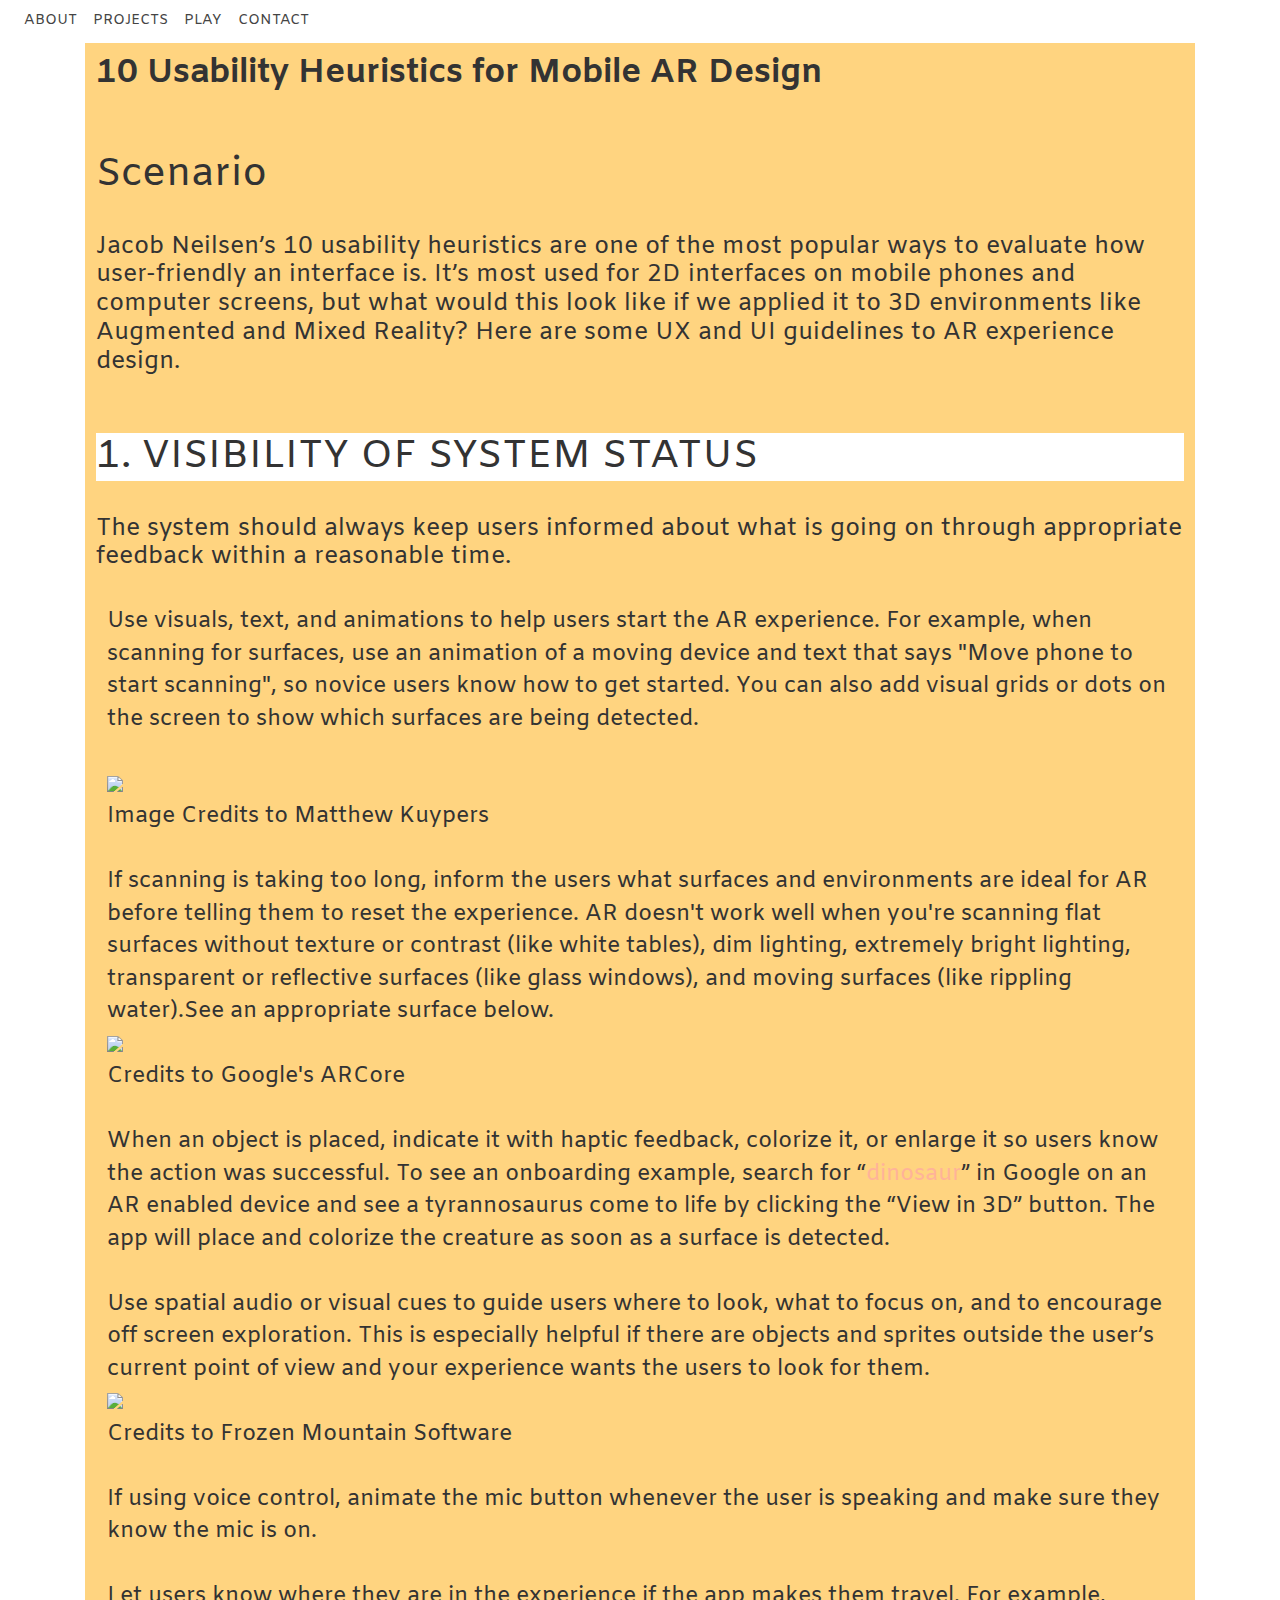
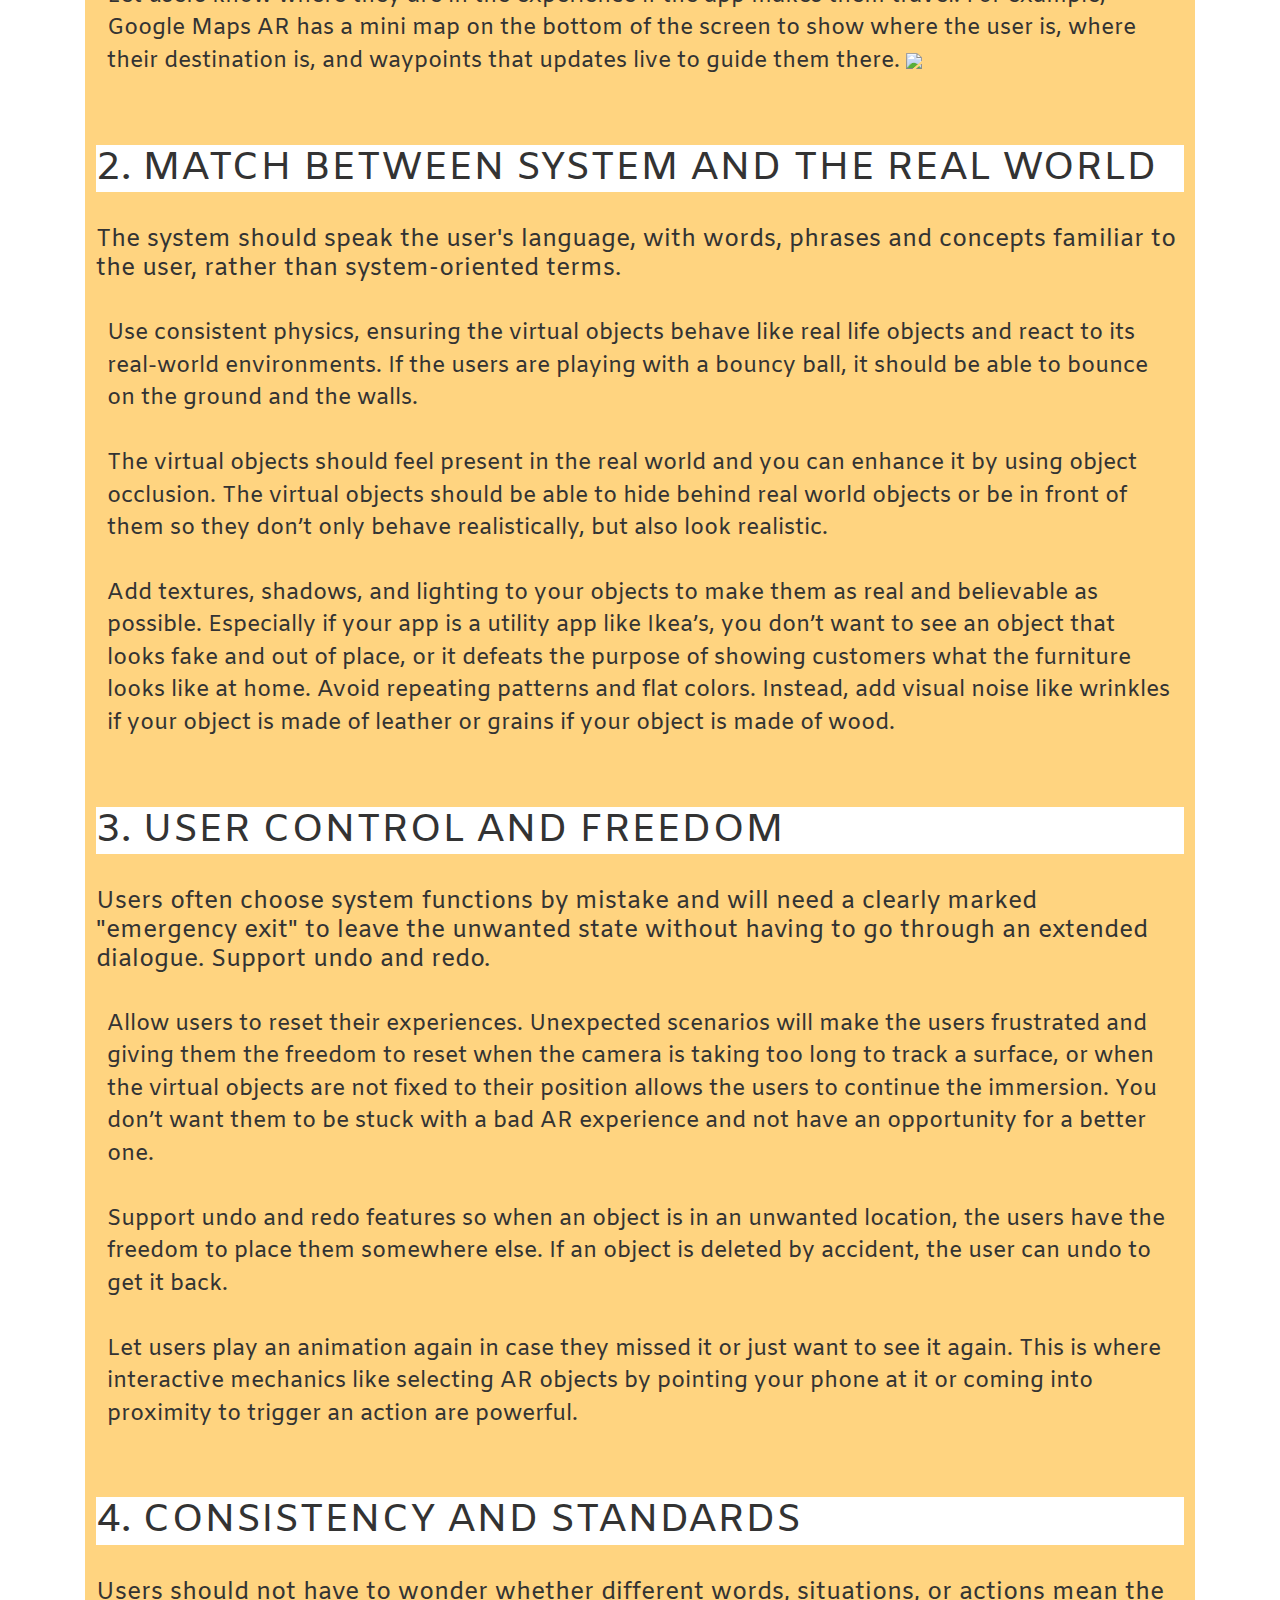
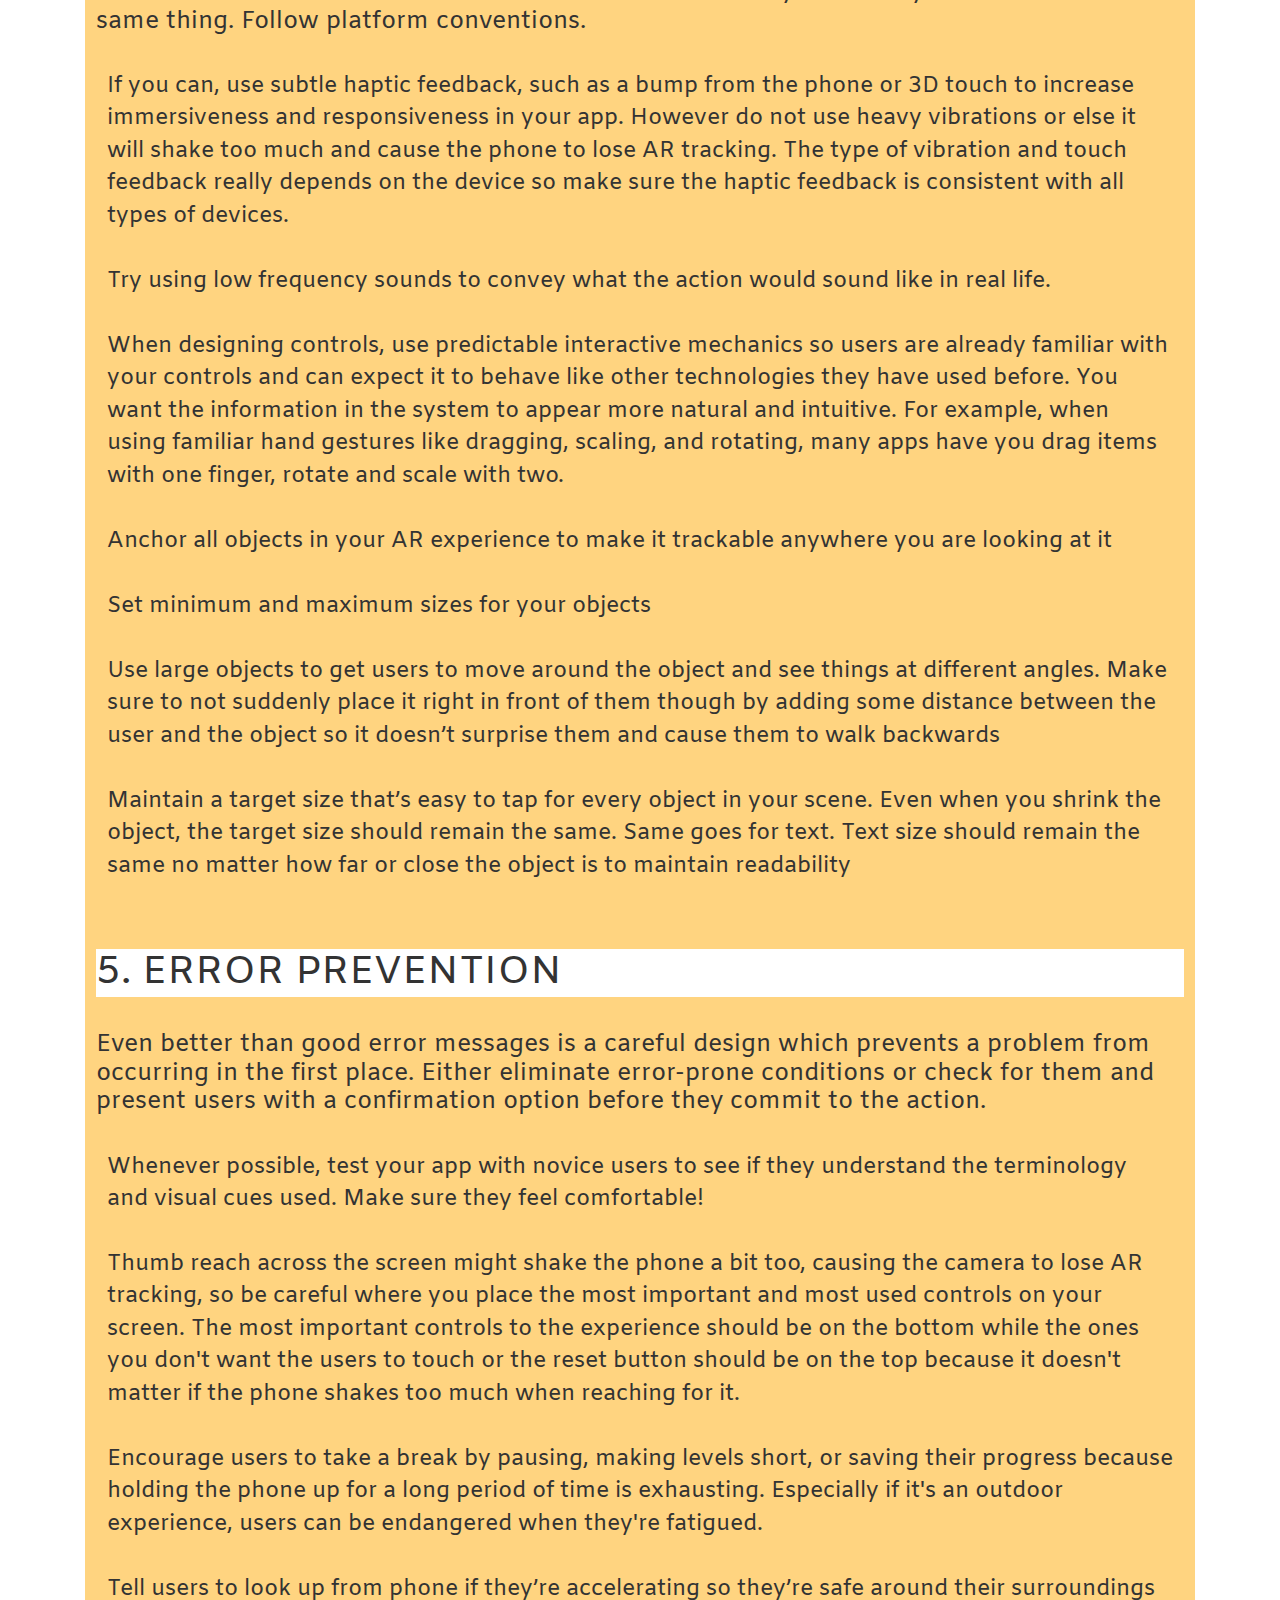
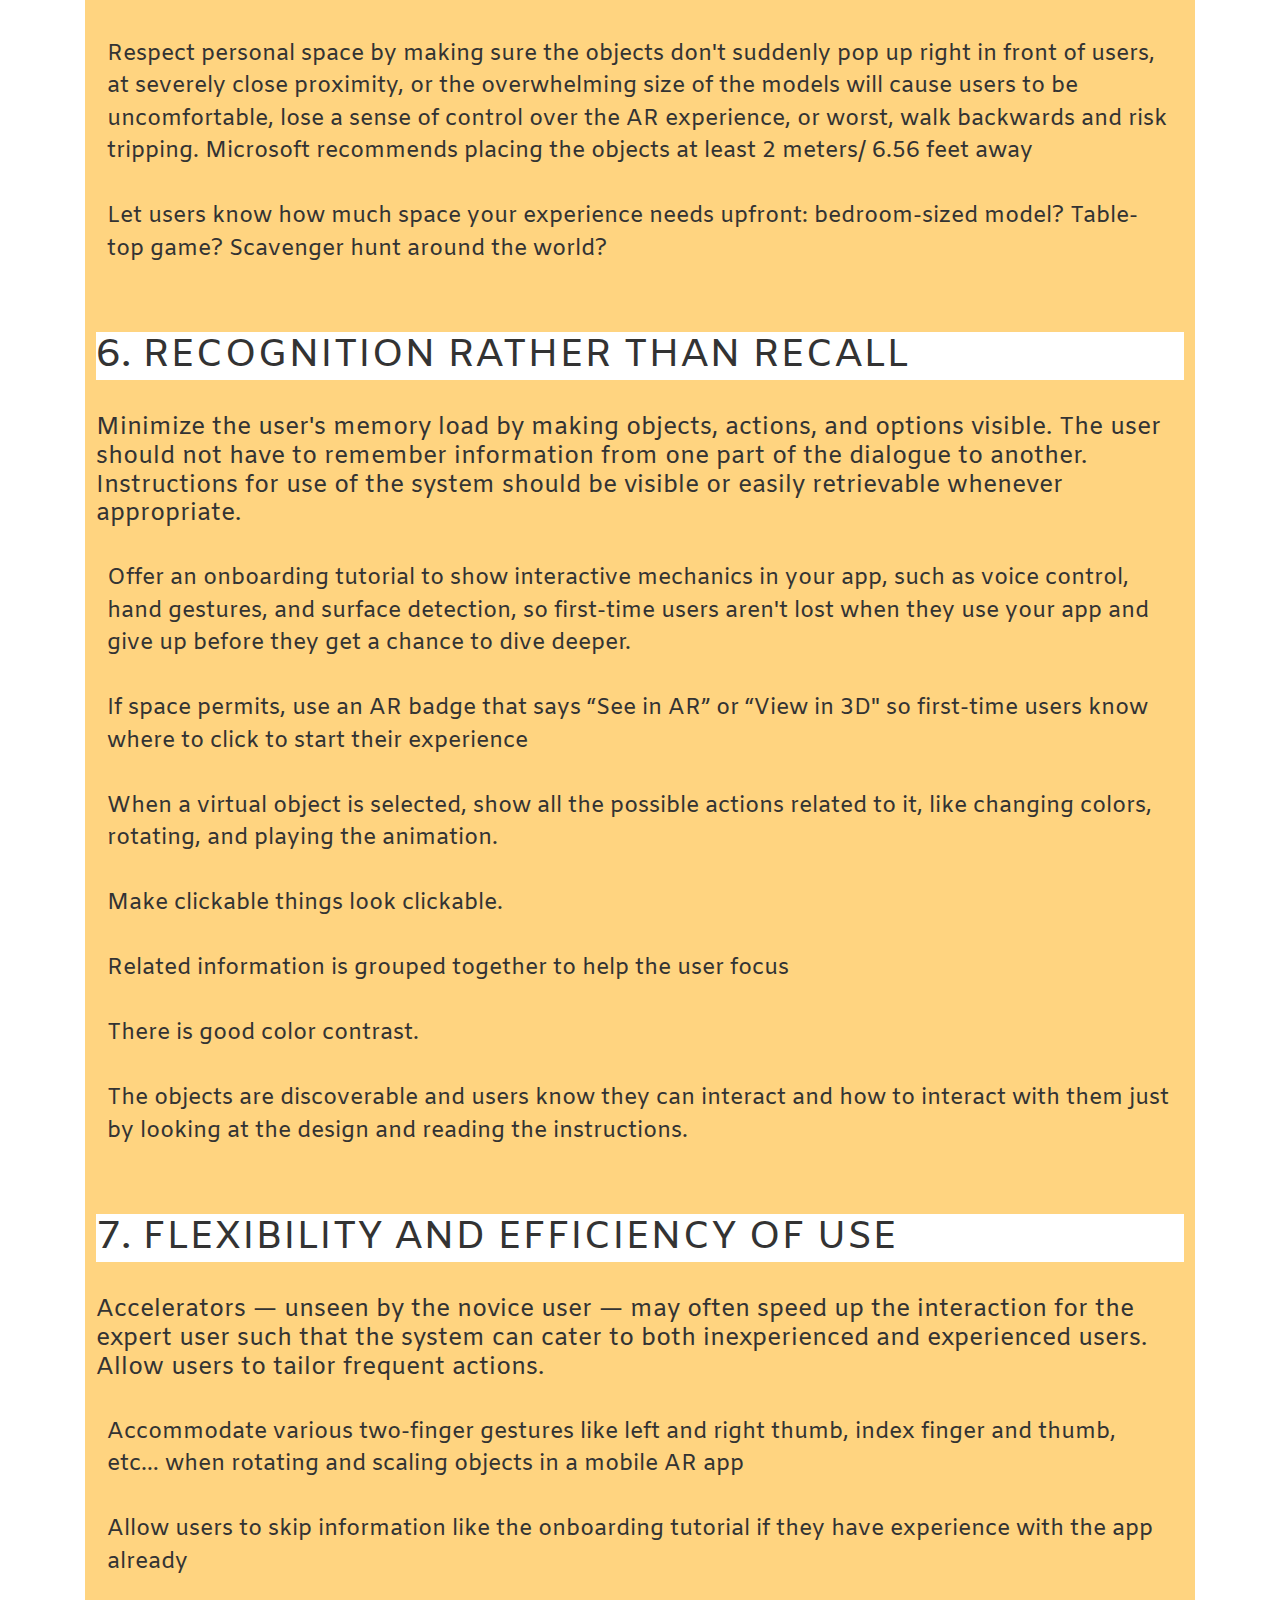
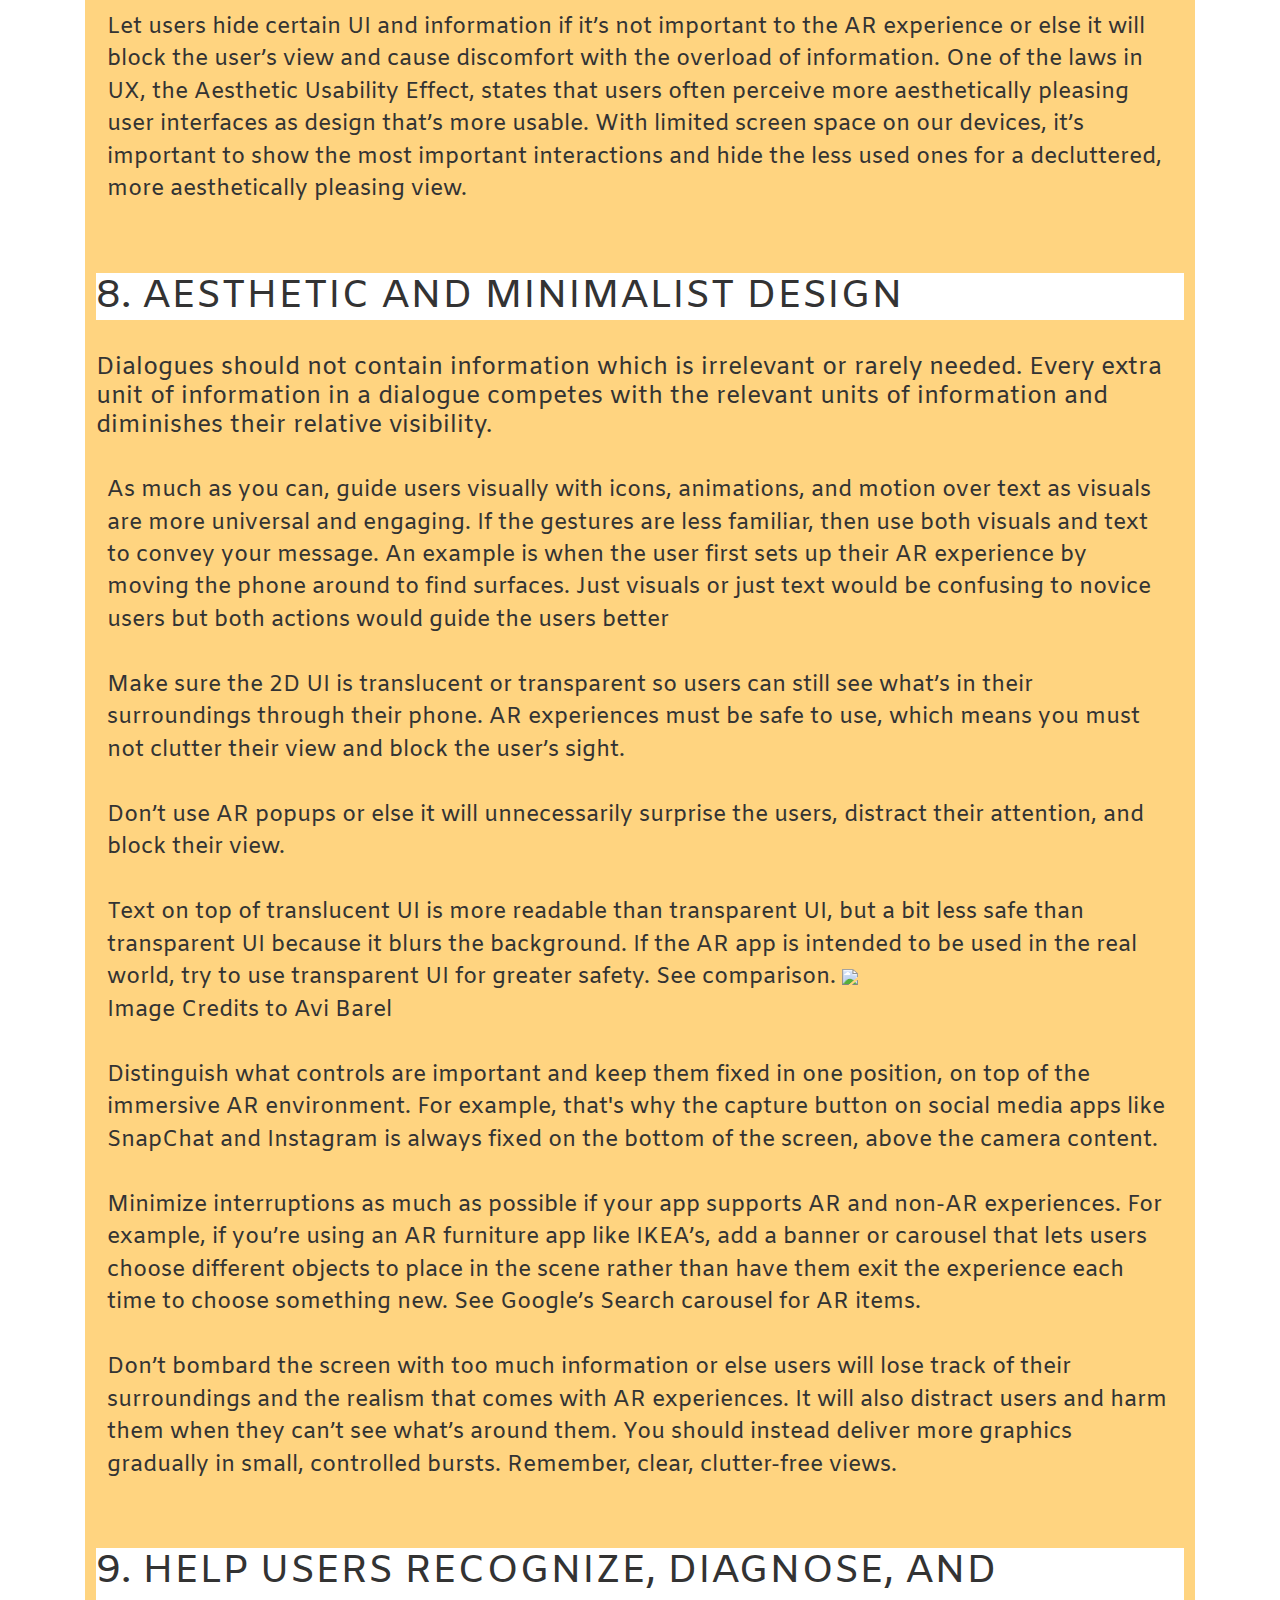
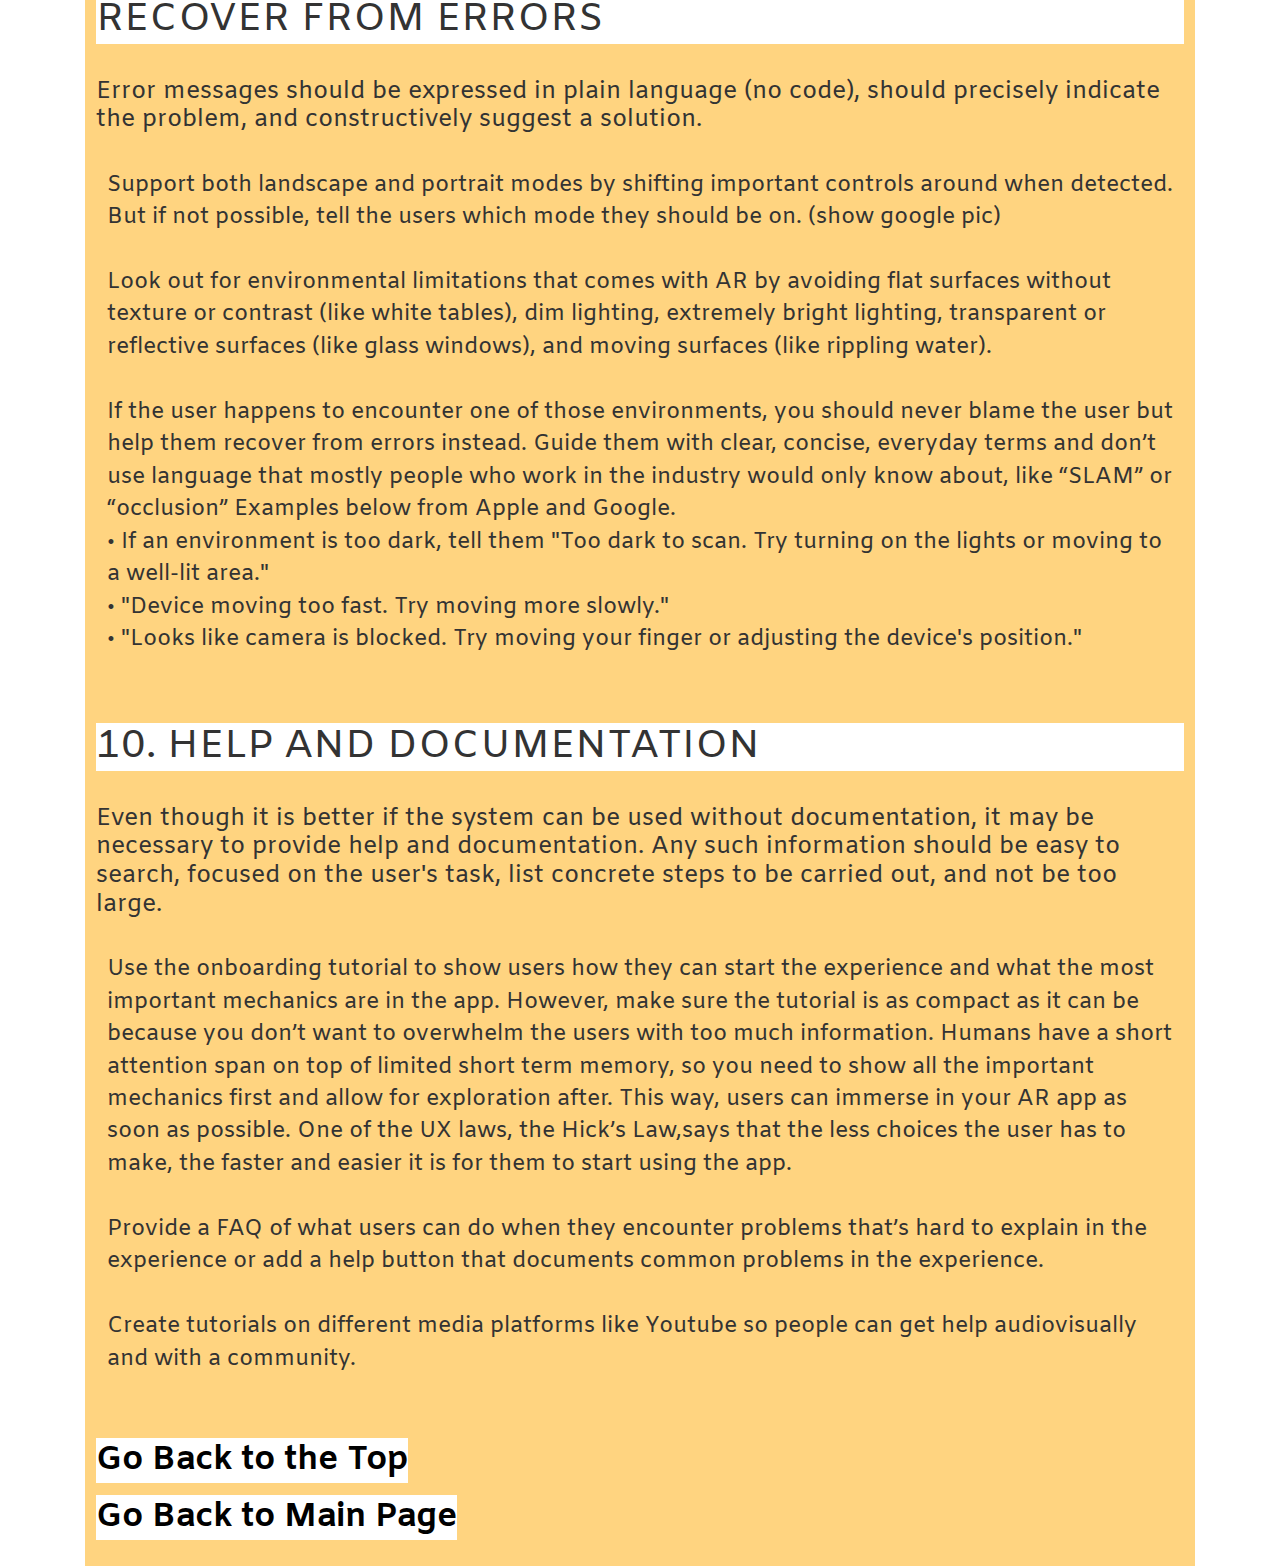
==== arDesignProject.html @ c29e5518 "📮📮 Updated with Glitch" ====
<!DOCTYPE html>
<html lang="en">
  <head>
    <meta http-equiv="content-type" content="text/html" />
    <meta charset="utf-8" />
    <meta http-equiv="X-UA-Compatible" content="IE=edge" />
    <meta
      name="viewport"
      content="width=device-width, initial-scale=1, shrink-to-fit=no"
    />
    <meta name="author" content="Yuki Fang" />
    <title>Yuki Fang</title>

    <link href="bootstrap.css" rel="stylesheet" />
    <link href="portfolio.css" rel="stylesheet" />
    <link
      rel="stylesheet"
      href="https://use.fontawesome.com/releases/v5.3.1/css/all.css"
      integrity="sha384-mzrmE5qonljUremFsqc01SB46JvROS7bZs3IO2EmfFsd15uHvIt+Y8vEf7N7fWAU"
      crossorigin="anonymous"
    />
    <link
      href="https://fonts.googleapis.com/css?family=Amiko|Coming+Soon"
      rel="stylesheet"
    />
    <link rel="icon" type="image/x-icon" href="img/favicon.ico" />
  </head>

  <body class="full" data-spy="scroll" data-target=".navbar" data-offset="100">
    <nav class="navbar navbar-expand-md navbar-light navbackground" id="navbar">
      <button
        class="navbar-toggler"
        type="button"
        data-toggle="collapse"
        data-target="#navbarSupportedContent"
        aria-controls="navbarSupportedContent"
        aria-expanded="false"
        aria-label="Toggle navigation"
      >
        <span class="navbar-toggler-icon"></span>
      </button>

      <div
        class="collapse navbar-collapse justify-content-between"
        id="navbarSupportedContent"
      >
        <ul class="navbar-nav">
          <li class="nav-item">
            <a class="nav-link page-scroll" href="index.html">ABOUT</a>
          </li>

          <li class="nav-item">
            <a class="nav-link page-scroll" href="index.html#projects">PROJECTS</a>
          </li>

          <li lass="nav-item">
            <a class="nav-link page-scroll" href="index.html#play">PLAY</a>
          </li>

          <li class="nav-item">
            <a class="nav-link page-scroll" href="index.html#contact">CONTACT</a>
          </li>
        </ul>
      </div>
    </nav>

    <div class="container">
      <div class="enveloperight">
        <h2>10 Usability Heuristics for Mobile AR Design</h2>
        <h3>
          Scenario
        </h3>
        <h4>
          Jacob Neilsen’s 10 usability heuristics are one of the most popular
          ways to evaluate how user-friendly an interface is. It’s most used for
          2D interfaces on mobile phones and computer screens, but what would
          this look like if we applied it to 3D environments like Augmented and
          Mixed Reality? Here are some UX and UI guidelines to AR experience
          design.
        </h4>

        <h3 class="highlightMe">1. VISIBILITY OF SYSTEM STATUS</h3>
        <h4>
          The system should always keep users informed about what is going on
          through appropriate feedback within a reasonable time.
        </h4>
        <p>
          <i class="fas fa-asterisk"></i>
          Use visuals, text, and animations to help users start the AR
          experience. For example, when scanning for surfaces, use an animation
          of a moving device and text that says "Move phone to start scanning",
          so novice users know how to get started. You can also add visual grids
          or dots on the screen to show which surfaces are being detected.<br />
          <br />

          <img
            class="img-fluid"
            src="https://cdn.glitch.com/ee9306d7-4d27-4c53-830a-b3ab57b2fa13%2Far_onboarding_1x.gif?v=1600216193828"
          />
          <br />
          Image Credits to Matthew Kuypers

          <br />
          <br />
          <i class="fas fa-asterisk"></i>
          If scanning is taking too long, inform the users what surfaces and
          environments are ideal for AR before telling them to reset the
          experience. AR doesn't work well when you're scanning
          flat surfaces without texture or contrast (like white tables), dim
          lighting, extremely bright lighting, transparent or reflective
          surfaces (like glass windows), and moving surfaces (like rippling
          water).See an appropriate surface below.<br>
          <img class = "img-fluid"
               src = "https://cdn.glitch.com/ee9306d7-4d27-4c53-830a-b3ab57b2fa13%2Fgiphy-downsized-large.gif?v=1600225573625"> 
          <br> Credits to Google's ARCore
          <br />
          <br />
          <i class="fas fa-asterisk"></i>
          When an object is placed, indicate it with haptic feedback, colorize
          it, or enlarge it so users know the action was successful. To see an
          onboarding example, search for “<a class = "contactLink"
            href="https://www.google.com/search?q=dinosaur&oq=dinosaur&aqs=chrome..69i57j46j0l2j46j0j46j69i60.1229j0j7&sourceid=chrome&ie=UTF-8"
            >dinosaur</a
          >” in Google on an AR enabled device and see a tyrannosaurus come to
          life by clicking the “View in 3D” button. The app will place and
          colorize the creature as soon as a surface is detected.

          <br />
          <br />
          <i class="fas fa-asterisk"></i>
          Use spatial audio or visual cues to guide users where to look, what to
          focus on, and to encourage off screen exploration. This is especially
          helpful if there are objects and sprites outside the user’s current
          point of view and your experience wants the users to look for them.
          <br> 
          <img class = "img-fluid"
               src = "https://cdn.glitch.com/ee9306d7-4d27-4c53-830a-b3ab57b2fa13%2F9a7e4a02-01b2-4fa6-aa7d-21715b34972e.image.png?v=1600225918161">
          <br> Credits to Frozen Mountain Software
          <br />
          <br />
          <i class="fas fa-asterisk"></i>
          If using voice control, animate the mic button whenever the user is
          speaking and make sure they know the mic is on.

          <br />
          <br />
          <i class="fas fa-asterisk"></i>
          Let users know where they are in the experience if the app makes them
          travel. For example, Google Maps AR has a mini map on the bottom of
          the screen to show where the user is, where their destination is, and
          waypoints that updates live to guide them there.
          <img
            class="img-fliud"
            src="https://cdn.glitch.com/ee9306d7-4d27-4c53-830a-b3ab57b2fa13%2F8f8fcabd-0a4b-420e-a9d4-4e6b97cbbf18.image.png?v=1600198814282"
          />
        </p>

        <h3 class="highlightMe">
          2. MATCH BETWEEN SYSTEM AND THE REAL WORLD
        </h3>

        <h4>
          The system should speak the user's language, with words, phrases and
          concepts familiar to the user, rather than system-oriented terms.
        </h4>

        <p>
          <i class="fas fa-asterisk"></i>
          Use consistent physics, ensuring the virtual objects behave like real
          life objects and react to its real-world environments. If the users
          are playing with a bouncy ball, it should be able to bounce on the
          ground and the walls.

          <br />
          <br />
          <i class="fas fa-asterisk"></i>
          The virtual objects should feel present in the real world and you can
          enhance it by using object occlusion. The virtual objects should be
          able to hide behind real world objects or be in front of them so they
          don’t only behave realistically, but also look realistic.

          <br />
          <br />
          <i class="fas fa-asterisk"></i>
          Add textures, shadows, and lighting to your objects to make them as
          real and believable as possible. Especially if your app is a utility
          app like Ikea’s, you don’t want to see an object that looks fake and
          out of place, or it defeats the purpose of showing customers what the
          furniture looks like at home. Avoid repeating patterns and flat
          colors. Instead, add visual noise like wrinkles if your object is made
          of leather or grains if your object is made of wood.
        </p>

        <h3 class="highlightMe">
          3. USER CONTROL AND FREEDOM
        </h3>

        <h4>
          Users often choose system functions by mistake and will need a clearly
          marked "emergency exit" to leave the unwanted state without having to
          go through an extended dialogue. Support undo and redo.
        </h4>

        <p>
          <i class="fas fa-asterisk"></i>
          Allow users to reset their experiences. Unexpected scenarios will make
          the users frustrated and giving them the freedom to reset when the
          camera is taking too long to track a surface, or when the virtual
          objects are not fixed to their position allows the users to continue
          the immersion. You don’t want them to be stuck with a bad AR
          experience and not have an opportunity for a better one.

          <br />
          <br />
          <i class="fas fa-asterisk"></i>
          Support undo and redo features so when an object is in an unwanted
          location, the users have the freedom to place them somewhere else. If
          an object is deleted by accident, the user can undo to get it back.

          <br />
          <br />
          <i class="fas fa-asterisk"></i>
          Let users play an animation again in case they missed it or just want
          to see it again. This is where interactive mechanics like selecting AR
          objects by pointing your phone at it or coming into proximity to
          trigger an action are powerful.
        </p>

        <h3 class="highlightMe">
          4. CONSISTENCY AND STANDARDS
        </h3>

        <h4>
          Users should not have to wonder whether different words, situations,
          or actions mean the same thing. Follow platform conventions.
        </h4>

        <p>
          <i class="fas fa-asterisk"></i>
          If you can, use subtle haptic feedback, such as a bump from the phone
          or 3D touch to increase immersiveness and responsiveness in your app.
          However do not use heavy vibrations or else it will shake too much and
          cause the phone to lose AR tracking. The type of vibration and touch
          feedback really depends on the device so make sure the haptic feedback
          is consistent with all types of devices.

          <br />
          <br />
          <i class="fas fa-asterisk"></i>
          Try using low frequency sounds to convey what the action would sound
          like in real life.

          <br />
          <br />
          <i class="fas fa-asterisk"></i>
          When designing controls, use predictable interactive mechanics so
          users are already familiar with your controls and can expect it to
          behave like other technologies they have used before. You want the
          information in the system to appear more natural and intuitive. For
          example, when using familiar hand gestures like dragging, scaling, and
          rotating, many apps have you drag items with one finger, rotate and
          scale with two.

          <br />
          <br />
          <i class="fas fa-asterisk"></i>
          Anchor all objects in your AR experience to make it trackable anywhere
          you are looking at it

          <br />
          <br />
          <i class="fas fa-asterisk"></i>
          Set minimum and maximum sizes for your objects

          <br />
          <br />
          <i class="fas fa-asterisk"></i>
          Use large objects to get users to move around the object and see
          things at different angles. Make sure to not suddenly place it right
          in front of them though by adding some distance between the user and
          the object so it doesn’t surprise them and cause them to walk
          backwards

          <br />
          <br />
          <i class="fas fa-asterisk"></i>
          Maintain a target size that’s easy to tap for every object in your
          scene. Even when you shrink the object, the target size should remain
          the same. Same goes for text. Text size should remain the same no
          matter how far or close the object is to maintain readability
        </p>

        <h3 class="highlightMe">5. ERROR PREVENTION</h3>

        <h4>
          Even better than good error messages is a careful design which
          prevents a problem from occurring in the first place. Either eliminate
          error-prone conditions or check for them and present users with a
          confirmation option before they commit to the action.
        </h4>
        <p>
          <i class="fas fa-asterisk"></i>
          Whenever possible, test your app with novice users to see if they
          understand the terminology and visual cues used. Make sure they feel
          comfortable!

          <br />
          <br />
          <i class="fas fa-asterisk"></i>
          Thumb reach across the screen might shake the phone a bit too, causing
          the camera to lose AR tracking, so be careful where you place the most
          important and most used controls on your screen. The most important
          controls to the experience should be on the bottom while the ones you
          don't want the users to touch or the reset button should be on the top
          because it doesn't matter if the phone shakes too much when reaching
          for it.

          <br />
          <br />
          <i class="fas fa-asterisk"></i>
          Encourage users to take a break by pausing, making levels short, or
          saving their progress because holding the phone up for a long period
          of time is exhausting. Especially if it's an outdoor experience, users
          can be endangered when they're fatigued.

          <br />
          <br />
          <i class="fas fa-asterisk"></i>
          Tell users to look up from phone if they’re accelerating so they’re
          safe around their surroundings

          <br />
          <br />
          <i class="fas fa-asterisk"></i>
          Respect personal space by making sure the objects don't suddenly pop
          up right in front of users, at severely close proximity, or the
          overwhelming size of the models will cause users to be uncomfortable,
          lose a sense of control over the AR experience, or worst, walk
          backwards and risk tripping. Microsoft recommends placing the objects
          at least 2 meters/ 6.56 feet away

          <br />
          <br />
          <i class="fas fa-asterisk"></i>
          Let users know how much space your experience needs upfront:
          bedroom-sized model? Table-top game? Scavenger hunt around the world?
        </p>

        <h3 class="highlightMe">
          6. RECOGNITION RATHER THAN RECALL
        </h3>
        <h4>
          Minimize the user's memory load by making objects, actions, and
          options visible. The user should not have to remember information from
          one part of the dialogue to another. Instructions for use of the
          system should be visible or easily retrievable whenever appropriate.
        </h4>
        <p>
          <i class="fas fa-asterisk"></i>
          Offer an onboarding tutorial to show interactive mechanics in your
          app, such as voice control, hand gestures, and surface detection, so
          first-time users aren't lost when they use your app and give up before
          they get a chance to dive deeper.

          <br />
          <br />
          <i class="fas fa-asterisk"></i>
          If space permits, use an AR badge that says “See in AR” or “View in
          3D" so first-time users know where to click to start their experience

          <br />
          <br />
          <i class="fas fa-asterisk"></i>
          When a virtual object is selected, show all the possible actions
          related to it, like changing colors, rotating, and playing the
          animation.

          <br />
          <br />
          <i class="fas fa-asterisk"></i>
          Make clickable things look clickable.

          <br />
          <br />
          <i class="fas fa-asterisk"></i>
          Related information is grouped together to help the user focus

          <br />
          <br />
          <i class="fas fa-asterisk"></i>
          There is good color contrast.

          <br />
          <br />
          <i class="fas fa-asterisk"></i>
          The objects are discoverable and users know they can interact and how
          to interact with them just by looking at the design and reading the
          instructions.
        </p>

        <h3 class="highlightMe">7. FLEXIBILITY AND EFFICIENCY OF USE</h3>

        <h4>
          Accelerators — unseen by the novice user — may often speed up the
          interaction for the expert user such that the system can cater to both
          inexperienced and experienced users. Allow users to tailor frequent
          actions.
        </h4>
        <p>
          <i class="fas fa-asterisk"></i>
          Accommodate various two-finger gestures like left and right thumb,
          index finger and thumb, etc… when rotating and scaling objects in a
          mobile AR app

          <br />
          <br />
          <i class="fas fa-asterisk"></i>
          Allow users to skip information like the onboarding tutorial if they
          have experience with the app already

          <br />
          <br />
          <i class="fas fa-asterisk"></i>
          Let users hide certain UI and information if it’s not important to the
          AR experience or else it will block the user’s view and cause
          discomfort with the overload of information. One of the laws in UX,
          the Aesthetic Usability Effect, states that users often perceive more
          aesthetically pleasing user interfaces as design that’s more usable.
          With limited screen space on our devices, it’s important to show the
          most important interactions and hide the less used ones for a
          decluttered, more aesthetically pleasing view.
        </p>

        <h3 class="highlightMe">
          8. AESTHETIC AND MINIMALIST DESIGN
        </h3>
        <h4>
          Dialogues should not contain information which is irrelevant or rarely
          needed. Every extra unit of information in a dialogue competes with
          the relevant units of information and diminishes their relative
          visibility.
        </h4>
        <p>
          <i class="fas fa-asterisk"></i>
          As much as you can, guide users visually with icons, animations, and
          motion over text as visuals are more universal and engaging. If the
          gestures are less familiar, then use both visuals and text to convey
          your message. An example is when the user first sets up their AR
          experience by moving the phone around to find surfaces. Just visuals
          or just text would be confusing to novice users but both actions would
          guide the users better

          <br />
          <br />
          <i class="fas fa-asterisk"></i>
          Make sure the 2D UI is translucent or transparent so users can still
          see what’s in their surroundings through their phone. AR experiences
          must be safe to use, which means you must not clutter their view and
          block the user’s sight.

          <br />
          <br />
          <i class="fas fa-asterisk"></i>
          Don’t use AR popups or else it will unnecessarily surprise the users,
          distract their attention, and block their view.

          <br />
          <br />
          <i class="fas fa-asterisk"></i>
          Text on top of translucent UI is more readable than transparent UI,
          but a bit less safe than transparent UI because it blurs the
          background. If the AR app is intended to be used in the real world,
          try to use transparent UI for greater safety. See comparison.

          <img
            class="img-fluid"
            src="https://cdn.glitch.com/ee9306d7-4d27-4c53-830a-b3ab57b2fa13%2Fd04d86f1-0243-49ce-b94d-828e258faba1.image.png?v=1600212251644"
          />
          <br />
          Image Credits to Avi Barel

          <br />
          <br />
          <i class="fas fa-asterisk"></i>
          Distinguish what controls are important and keep them fixed in one
          position, on top of the immersive AR environment. For example, that's
          why the capture button on social media apps like SnapChat and
          Instagram is always fixed on the bottom of the screen, above the
          camera content.

          <br />
          <br />
          <i class="fas fa-asterisk"></i>
          Minimize interruptions as much as possible if your app supports AR and
          non-AR experiences. For example, if you’re using an AR furniture app
          like IKEA’s, add a banner or carousel that lets users choose different
          objects to place in the scene rather than have them exit the
          experience each time to choose something new. See Google’s Search
          carousel for AR items.

          <br />
          <br />
          <i class="fas fa-asterisk"></i>
          Don’t bombard the screen with too much information or else users will
          lose track of their surroundings and the realism that comes with AR
          experiences. It will also distract users and harm them when they can’t
          see what’s around them. You should instead deliver more graphics
          gradually in small, controlled bursts. Remember, clear, clutter-free
          views.
        </p>

        <h3 class="highlightMe">
          9. HELP USERS RECOGNIZE, DIAGNOSE, AND RECOVER FROM ERRORS
        </h3>
        <h4>
          Error messages should be expressed in plain language (no code), should
          precisely indicate the problem, and constructively suggest a solution.
        </h4>

        <p>
          <i class="fas fa-asterisk"></i>
          Support both landscape and portrait modes by shifting important
          controls around when detected. But if not possible, tell the users
          which mode they should be on. (show google pic)

          <br />
          <br />
          <i class="fas fa-asterisk"></i>
          Look out for environmental limitations that comes with AR by avoiding
          flat surfaces without texture or contrast (like white tables), dim
          lighting, extremely bright lighting, transparent or reflective
          surfaces (like glass windows), and moving surfaces (like rippling
          water).

          <br />
          <br />
          <i class="fas fa-asterisk"></i>
          If the user happens to encounter one of those environments, you should
          never blame the user but help them recover from errors instead. Guide
          them with clear, concise, everyday terms and don’t use language that
          mostly people who work in the industry would only know about, like
          “SLAM” or “occlusion” Examples below from Apple and Google.

          <br />
          • If an environment is too dark, tell them "Too dark to scan. Try
          turning on the lights or moving to a well-lit area." <br />
          • "Device moving too fast. Try moving more slowly." <br />
          • "Looks like camera is blocked. Try moving your finger or adjusting
          the device's position."
        </p>

        <h3 class="highlightMe">
          10. HELP AND DOCUMENTATION
        </h3>

        <h4>
          Even though it is better if the system can be used without
          documentation, it may be necessary to provide help and documentation.
          Any such information should be easy to search, focused on the user's
          task, list concrete steps to be carried out, and not be too large.
        </h4>

        <p>
          <i class="fas fa-asterisk"></i>
          Use the onboarding tutorial to show users how they can start the
          experience and what the most important mechanics are in the app.
          However, make sure the tutorial is as compact as it can be because you
          don’t want to overwhelm the users with too much information. Humans
          have a short attention span on top of limited short term memory, so
          you need to show all the important mechanics first and allow for
          exploration after. This way, users can immerse in your AR app as soon
          as possible. One of the UX laws, the Hick’s Law,says that the less
          choices the user has to make, the faster and easier it is for them to
          start using the app.

          <br />
          <br />
          <i class="fas fa-asterisk"></i>
          Provide a FAQ of what users can do when they encounter problems that’s
          hard to explain in the experience or add a help button that documents
          common problems in the experience.

          <br />
          <br />
          <i class="fas fa-asterisk"></i>
          Create tutorials on different media platforms like Youtube so people
          can get help audiovisually and with a community.
        </p>
        <br />
        <h2>
          <a class="highlightMe" href="#"> Go Back to the Top </a>
        </h2>
        <h2>
          <a class="highlightMe backButton" href="index.html">
            Go Back to Main Page
          </a>
        </h2>
      </div>
    </div>
  </body>
</html>
---- portfolio.css ----
/*Web type scale*/

html {
  font-size: 1em;
}

body {
  background-color: #FFFFFF;
  font-family: 'Amiko', sans-serif;
  font-weight: 400;
  line-height: 1.45;
  color: #333;
}

p {
  font-family: 'Amiko', sans-serif;
  padding: 1%; 
}


h1,
h2,
h3,
h4,
h5 {
  font-family: 'Amiko', sans-serif;
  /*top: 1.414em right:0 bottom:0.5 left: 0*/
  margin: 1.414em 0 0.5em;
  font-weight: inherit;
  line-height: 1.2;
}

h1 {
  margin-top: 40px;
  font-size: 4.0em;
  font-weight:bold;
}

h2 {
  margin-top: 0;
  font-size: 1.5em;
  font-weight:bold;
}

h3 {
  font-size: 1.777em;
}

small,
.font_small {
  font-size: 0.75em;
}

html,
body {
  height: 100%;
}


.contactLink {
color: #ffb399;
background-color: transparent;
text-decoration: none;
}

.sticky {
  position: fixed;
  top: 0;
  width: 100%;
  z-index: 1049;
  overflow: hidden; 
}


.curl {
width: 140px;
height: 140px;
position: absolute;
bottom: 0;
right: 0;
background-image: linear-gradient(
            135deg,
            white,
            #f3f3f3 45%,
            #ddd 50%,
            #aaa 50%,
            #bbb 56%,
            #ccc 62%,
            #f3f3f3 80%,
            #fff 100%
  );

  box-shadow: 0 0 10px rgba(0,0,0,0.1);
  transition: all 0.5s ease;

}

.curl:before, 
.curl:after {
content: '';
position: absolute;
z-index: -1;
left: 12.5%;
bottom: 5.8%;
width: 70%;
max-width: 300px;
max-height: 100px;
height: 55%;
/* box-shadow: 0 12px 15px rgba(0,0,0,0,3); */
transform: skew(-10deg) rotate(-6deg);

}

.curl:after{
left: auto;
right: 5.5%;
bottom: auto;
top: 14.16%;
transform: skew(-15deg) rotate(-84deg);

}

.curl:hover{
width: 240px;
height: 240px;
}

.curl:hover:before, 
.curl:hover:after
{
box-shadow: 0 24px 30px rgba(0,0,0,0.3);

}

.enterBottom {
  position: absolute;
  bottom: 5px;
  right: 5px;
  font-size: 1em;
  font-weight: bold;
  color: #444444;
  background-color: transparent;
  transition: all 1s;
}

.enterBottom:hover {
  color:  #444444;
  background-color: #dcebe6;
}

.navbackground {
  background-color: white;
}

.navbar-light .navbar-toggler {
  color: rgba(0, 0, 0, .5);
  /*    disable the button border*/
  border-color: rgba(0, 0, 0, 0.1);
}

.navbar-light .navbar-brand {
  color: black;
  padding-top: 0;
}

.navbar-light .navbar-nav .nav-link {
  color: #444444;
  font-size: 0.9em;
}

.navbar-light .navbar-brand:focus,
.navbar-light .navbar-brand:hover {
  color: #ffa382;
}

.navbar-light .navbar-nav .nav-link:focus,
.navbar-light .navbar-nav .nav-link:hover {
  color: #ffa382;
}


/* The active link, when scroll to the section, the menu items will turn to different color */

.navbar-light a.active {
  color: #ffa382 !important;
  /*    background-color: #55555a !important;*/
}

.ar-images{
  width:70%; 
  height:auto; 
}

/* .responsive {
  width: 100%;
  height: auto;
} */

.name{
  font-size: 1.6em; 
}

.name:hover {
  color: white; 
  background-color:#ffd480; 
}

.content-panel {
height: 85vh; 
background-color: #ffdd99;
display:block;
z-index: -1;
position: relative; 
margin-top: 10px; 
}




.aboutMe {
  background: #ffc34d;
  padding: 2% 2% 0% 2%;
  z-index: 10;
  font-size: 1em;
  color: #444444; 
  margin-top: 10px; 
  text-align: center;
  
}

.aboutMe:hover {
    background-color: #ffa54d;
}

@media screen and (min-width: 320px) {
  .aboutMe {
    font-size: 12px;
  }
  .img-me {
    width:80%;
    margin:auto;
    margin: auto; 
    position: relative; 
    padding-top: 17%; 
    display: block; 
    
  }
}

  @media screen and (min-width: 400px) {
    .aboutMe {
      font-size: 12px;
    }
    .img-me {
      width:70%;
      margin:auto;
      margin: auto; 
      position: relative; 
      padding-top: 15%; 
      display: block; 
      
    }
  }

@media screen and (min-width: 500px) {
  .aboutMe {
    font-size: 12px;
  }
  .img-me {
    width:80%;
    margin:auto;
    margin: auto; 
    position: relative; 
    padding-top: 15%; 
    display: block; 
    
  }
}
@media screen and (min-width: 1000px) {
  .aboutMe {
    font-size: 13px;
  }
  .img-me {
    width:60%;
    margin:auto;
    margin: auto; 
    position: relative; 
    padding-top: 10%; 
    display: block; 
    
  }
}
@media screen and (min-width: 1200px) {
  .aboutMe {
    font-size: 14px;
  }
}

.centered {
  position: absolute;
  top: 50%;
  left: 50%;
  transform: translate(-50%, -50%);
  font-size: 30px;
  color: #444444;
}

.centered1 {
  left: 48%;
}

hr {
  margin-top: 4px;
  margin-bottom: 6px;
}

hr.hr1 {
  border-top: 1px solid #e61610;
}

hr.hr2{
  border-top: 1px solid #0c59cf;
}


.centered1 {
  left: 60%;
}

.whiteColor {
  color: white;
}

.skillTable {
  margin-bottom: 100px;
}

.skill-div {
  margin-right: -127px;
}

h5 {
  margin-top: 0;
  font-size: 1.2em;
  font-weight:bold;
  color: #444444;
}

.indentation {
text-indent: 2em;

}


.centered {
  position: absolute;
  top: 50%;
  left: 50%;
  transform: translate(-50%, -50%);
  font-size: 30px;
  color: #444444;
}

.centered1 {
  left: 48%;
}


.wrap {
padding-bottom: 20px;
margin-top: 2%; 
background-color:#ffcc99;
box-shadow: 0 4px 8px 0 rgba(0,0,0,0.2);
transition: 0.3s;
border-radius: 10px;
}

.wrap:hover {
  box-shadow: 0 8px 16px 0 rgba(0,0,0,0.2);
  background-color: #ffb399;
}

/*Portfolio thumbnails*/
.square {
height:360px;
width:400px;
object-fit: cover;
border-top-left-radius: 10px; 
border-top-right-radius: 10px; 
}
.overlay {
z-index: 50;
background-color: #FFFFFF;
}

.caption {
font-family: 'Coming Soon', !important;
font-size: 21px;
color: var(--primary-black);
padding: 0; 
}

.subtitle{
  font-size: 12px; 
  padding: 0; 
}

/*how to move caption down without making polaroid frame longer*/

h6{
font-family: 'Coming Soon', cursive;
color: #444444;
font-size: 35px;
font-weight:bold;
}

.descript {
font-family: 'Amiko', sans-serif;
font-size: 15px;
}


.project-link img:hover {
  opacity: 0.8;

  -webkit-filter: grayscale(40%);
  filter: grayscale(40%); /*ask how to do it the opposite way*/
}

.project-modal .modal-body {
   position: static;
}

/*modal box size*/
.project-modal .modal-dialog {
   max-width: 100%;
   max-height: 100%;
   height: 100%;
   margin: 0;
   /*    enable the overflow to set the screen no scrolling*/
   /*    overflow: hidden;*/
}

/*content*/
.project-modal .modal-content {
   /*the paragraph font color*/
   color: #444444;
   padding: 0 0 2em 0;
   min-height: 100%;
   border: 0;
   border-radius: 0;
   text-align: left;
   background-clip: border-box;
   -webkit-box-shadow: none;
   box-shadow: none;
   /*the background-color*/
   background-color: rgba(252, 249, 249, 1);
}

/*project title*/
.project-modal .modal-content h2 {
   margin-top: 0;
   margin-bottom: 30px;
   font-size: 2em;
}

/*clent, date and service*/
.project-modal .modal-content .item-details {
   margin: 2em 0;
}


/*bottom of the modal box including prev, next, back to work*/
.project-modal .bottom {
   padding: 0 3em 2em 3em;
   position: absolute;
   right: 0;
   bottom: 0;
   left: 0;
   z-index: 1030;
}

/*the X close icon*/
.project-modal .modal-header .close {
   font-size: 2em;
   padding: 1em 1em 0 0;
   font-weight: 200;
   position: fixed; 
}

.project-modal .modal-header {
   border-bottom: none;
}

.project-modal .modal-backdrop {
   display: none;
   opacity: 0;
}

.portfolio-link{
  color: black; 
}

.portfolio-link a:hover{
  color:gray; 
}

/*portfolio modal*/
.portfolio-modal .modal-body {
  position: static;
  box-shadow: 0 4px 8px 0 rgba(0,0,0,0.2);
  transition: 0.3s;
  width: 100%;
}

/*modal box size*/
.portfolio-modal .modal-dialog {
  max-width: 100%;
  max-height: 100%;
  height: 100%;
  margin: 0;
  /*    enable the overflow to set the screen no scrolling*/
  /*    overflow: hidden;*/
}

/*content*/
.portfolio-modal .modal-content {
  /*the paragraph font color*/
  color: #444444;
  padding: 0 0 2em 0;
  min-height: 100%;
  border: 0;
  border-radius: 0;
  text-align: left;
  background-clip: border-box;
  -webkit-box-shadow: none;
  box-shadow: none;
  /*the background-color*/
  background-color: rgba(252, 249, 249, 1);
}

/*project title*/
.portfolio-modal .modal-content h2 {
  margin-top: 0;
  margin-bottom: 30px;
  font-size: 2em;
}

/*clent, date and service*/
.portfolio-modal .modal-content .item-details {
  margin: 2em 0;
}


/*bottom of the modal box including prev, next, back to work*/
.portfolio-modal .bottom {
  padding: 0 3em 2em 3em;
  position: absolute;
  right: 0;
  bottom: 0;
  left: 0;
  z-index: 1030;
}

/*the X close icon*/
.portfolio-modal .modal-header .close {
  font-size: 3em;
  padding: 1em 1em 0 0;
  font-weight: 200;
  position: fixed; 
  top: 0; 
}

.portfolio-modal .modal-header {
  border-bottom: none;
}

.portfolio-modal .modal-backdrop {
  display: none;
  opacity: 0;
}

footer {
  margin-top: 3em;
  padding: 3em;
  background-color: white;
}


footer .social {
  font-size: .8em;
}


footer .info {
  margin-top: 5em;
  margin-bottom: 5em
}

.backButton{
  right: 0; 
  position: relative;
}

.enveloperight {
background-color: #ffd480;
text-align: left; 
padding:1%; 
font-family: 'Coming Soon', cursive;
font-size: 1.4em;
}

ul{
  list-style: none; 
  padding-left: 0px; 
}

.highlightMe{
  background-color: white; 
}

.highlightMe:hover {
  color: white; 
  background-color:#ffd480; 
}
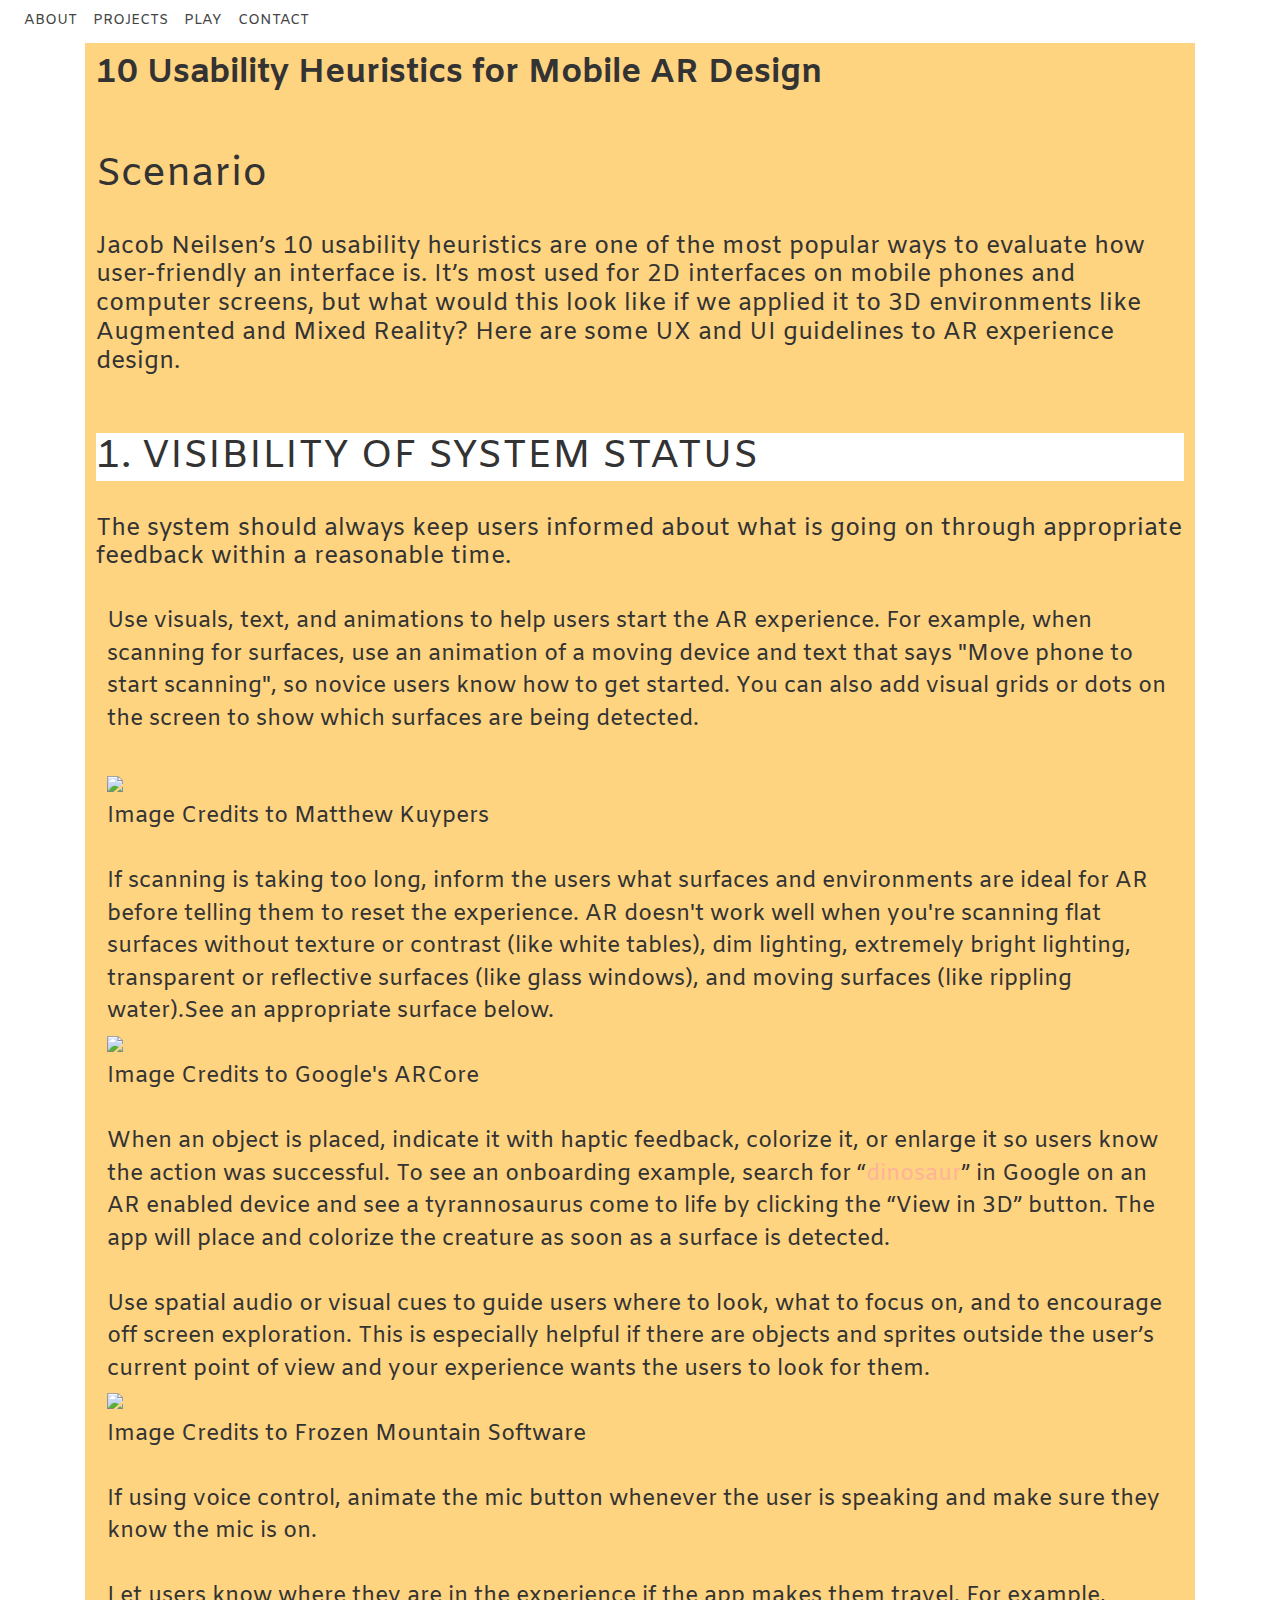
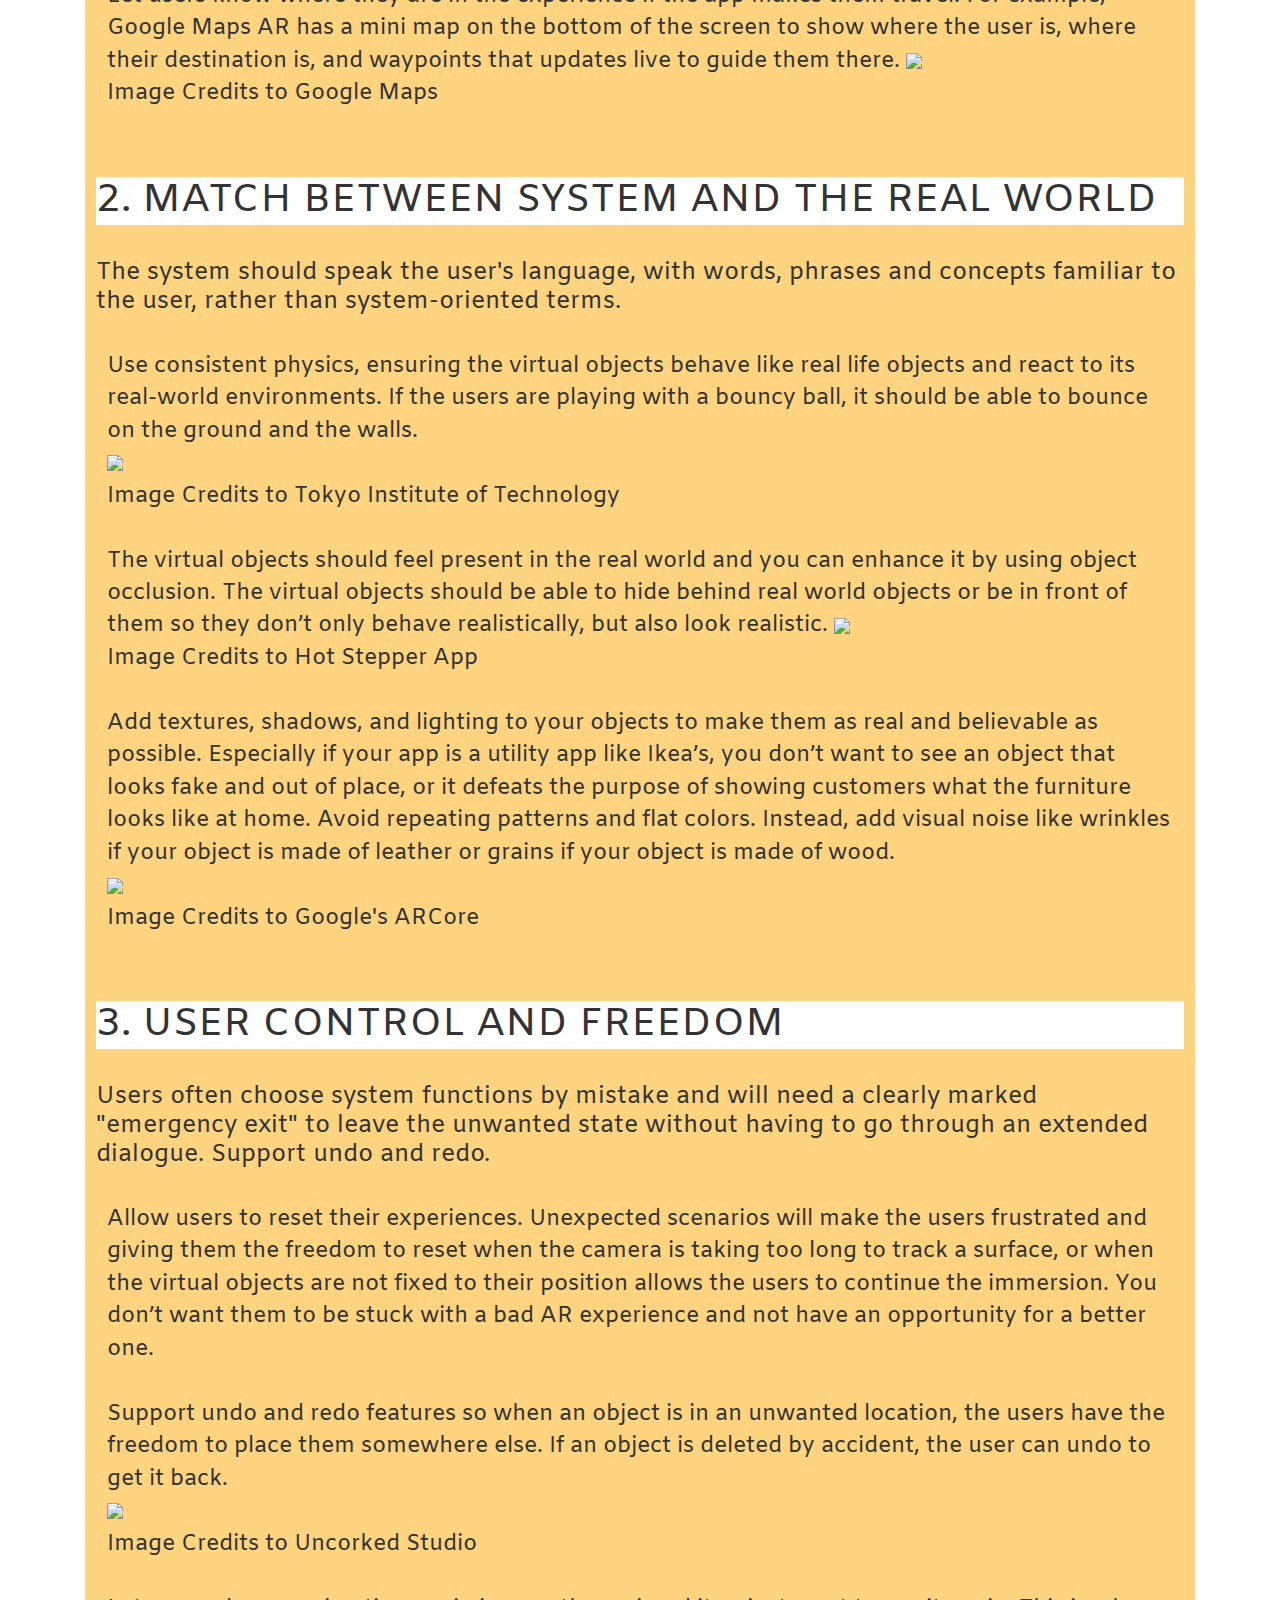
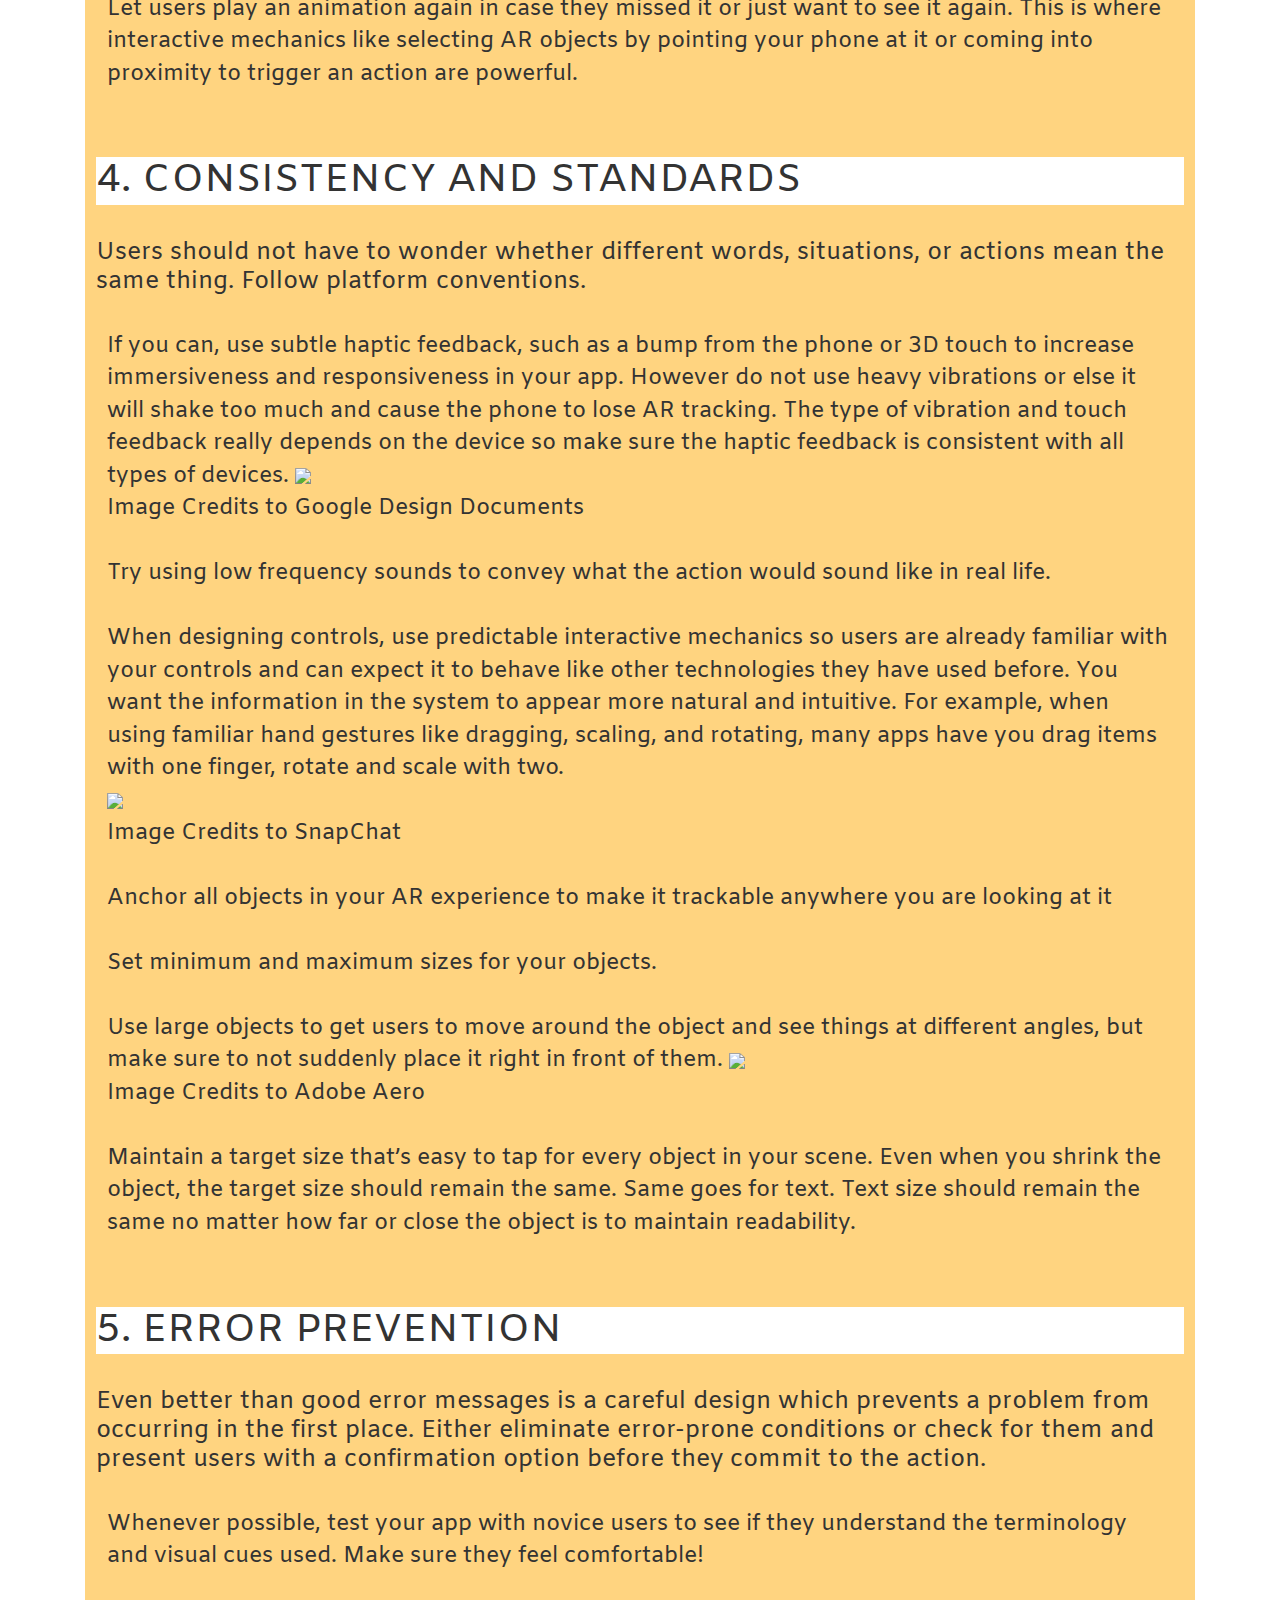
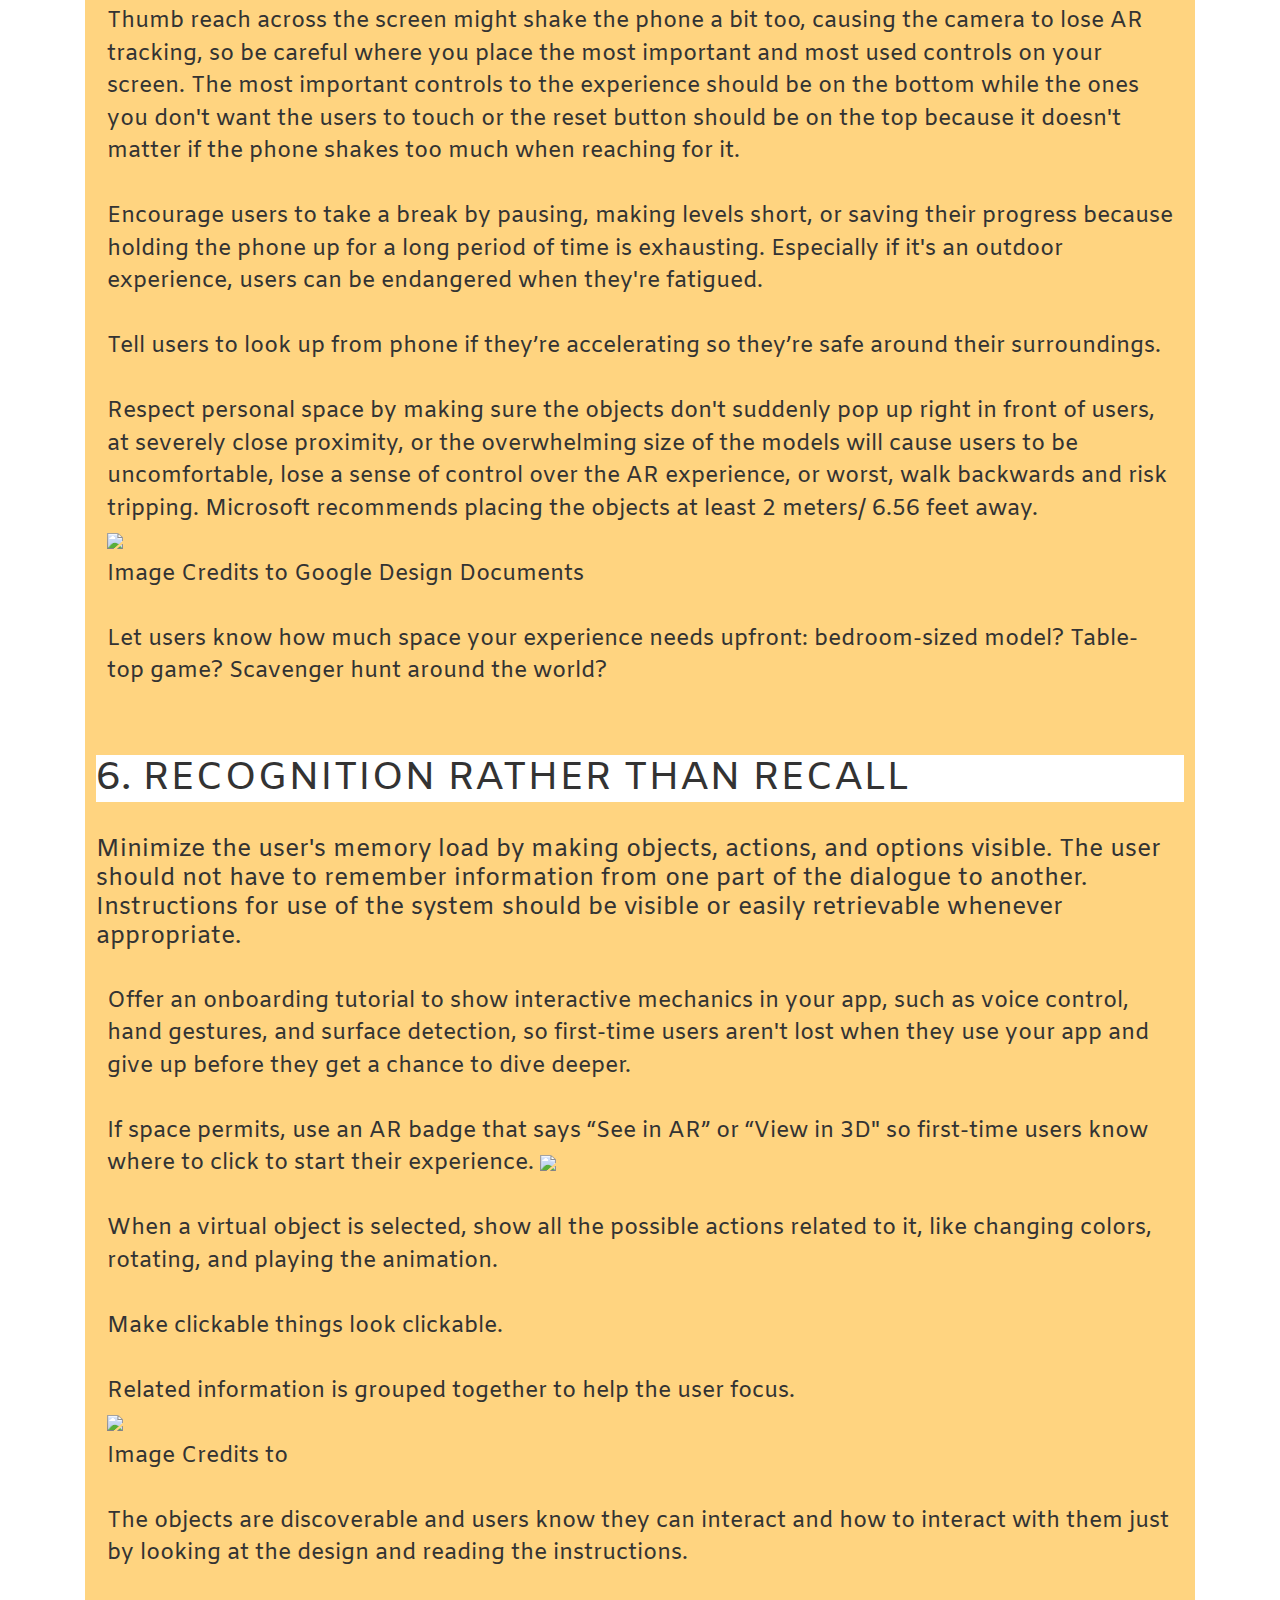
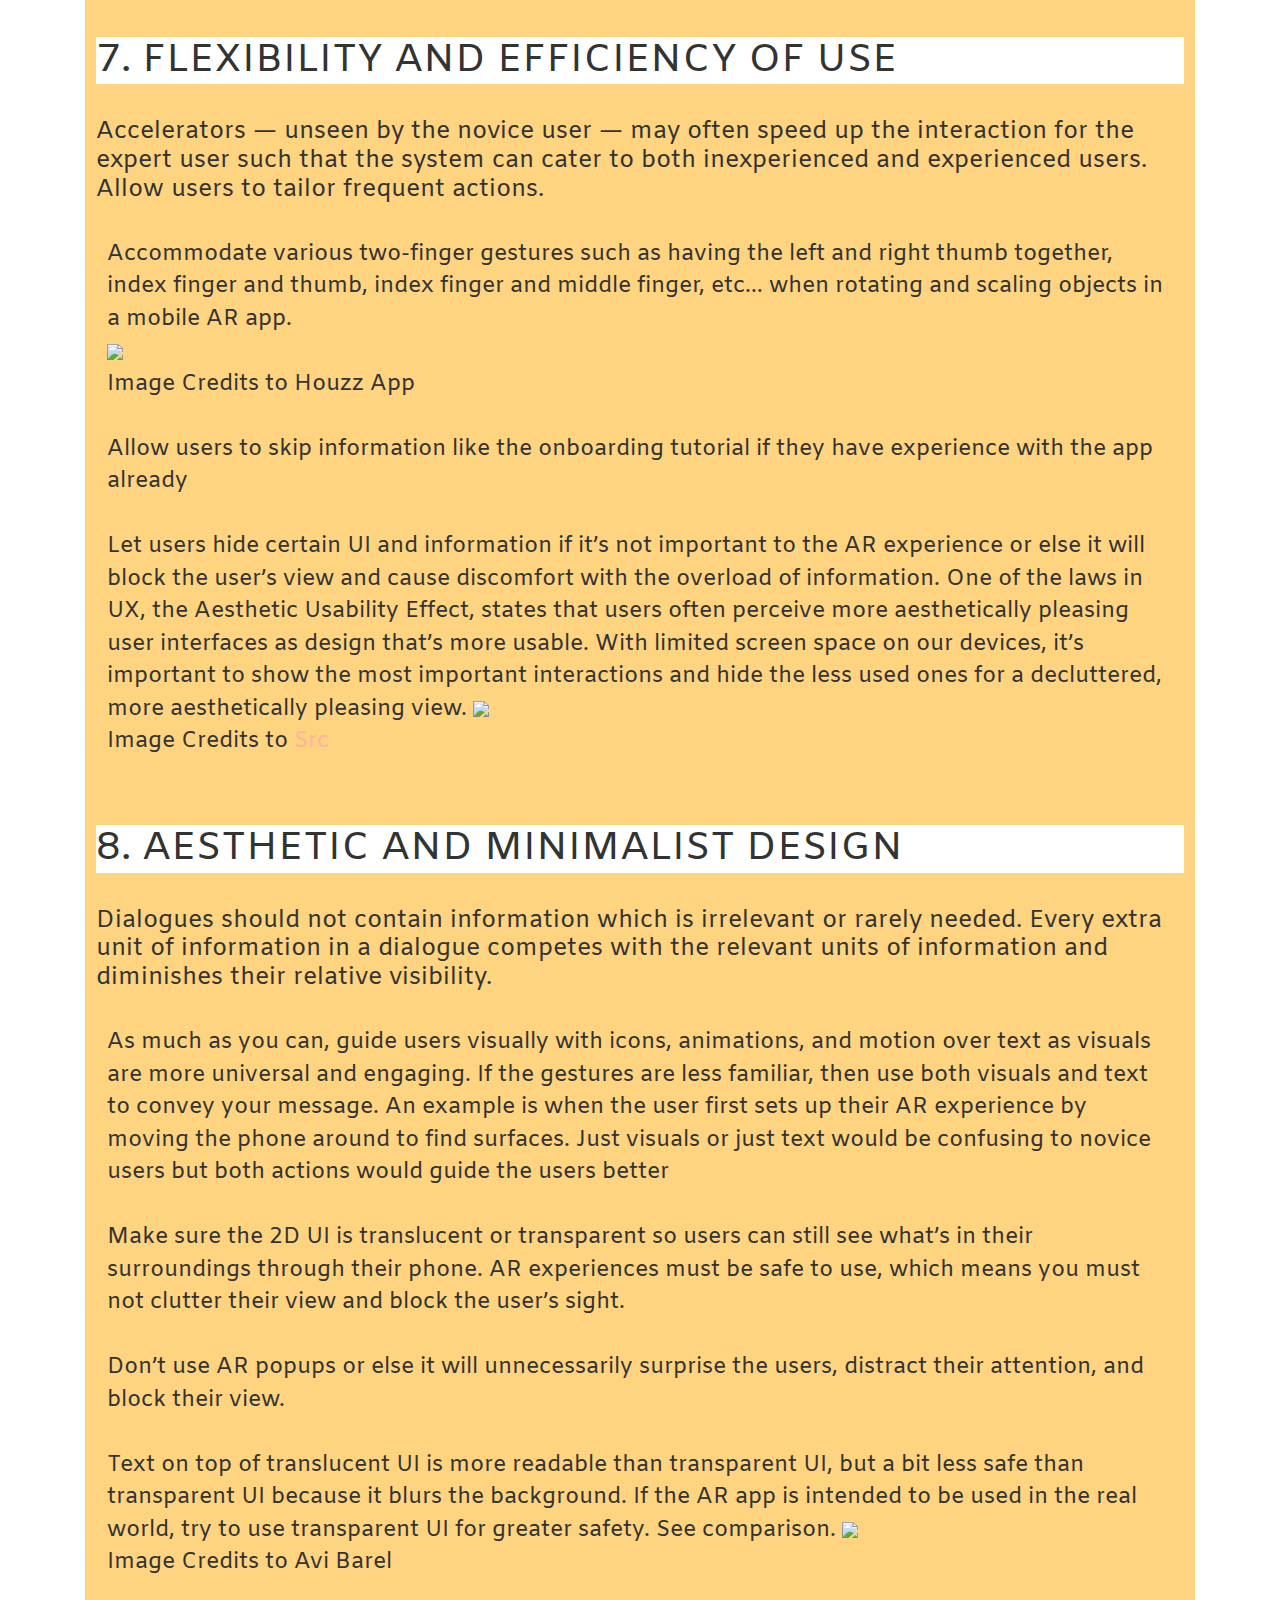
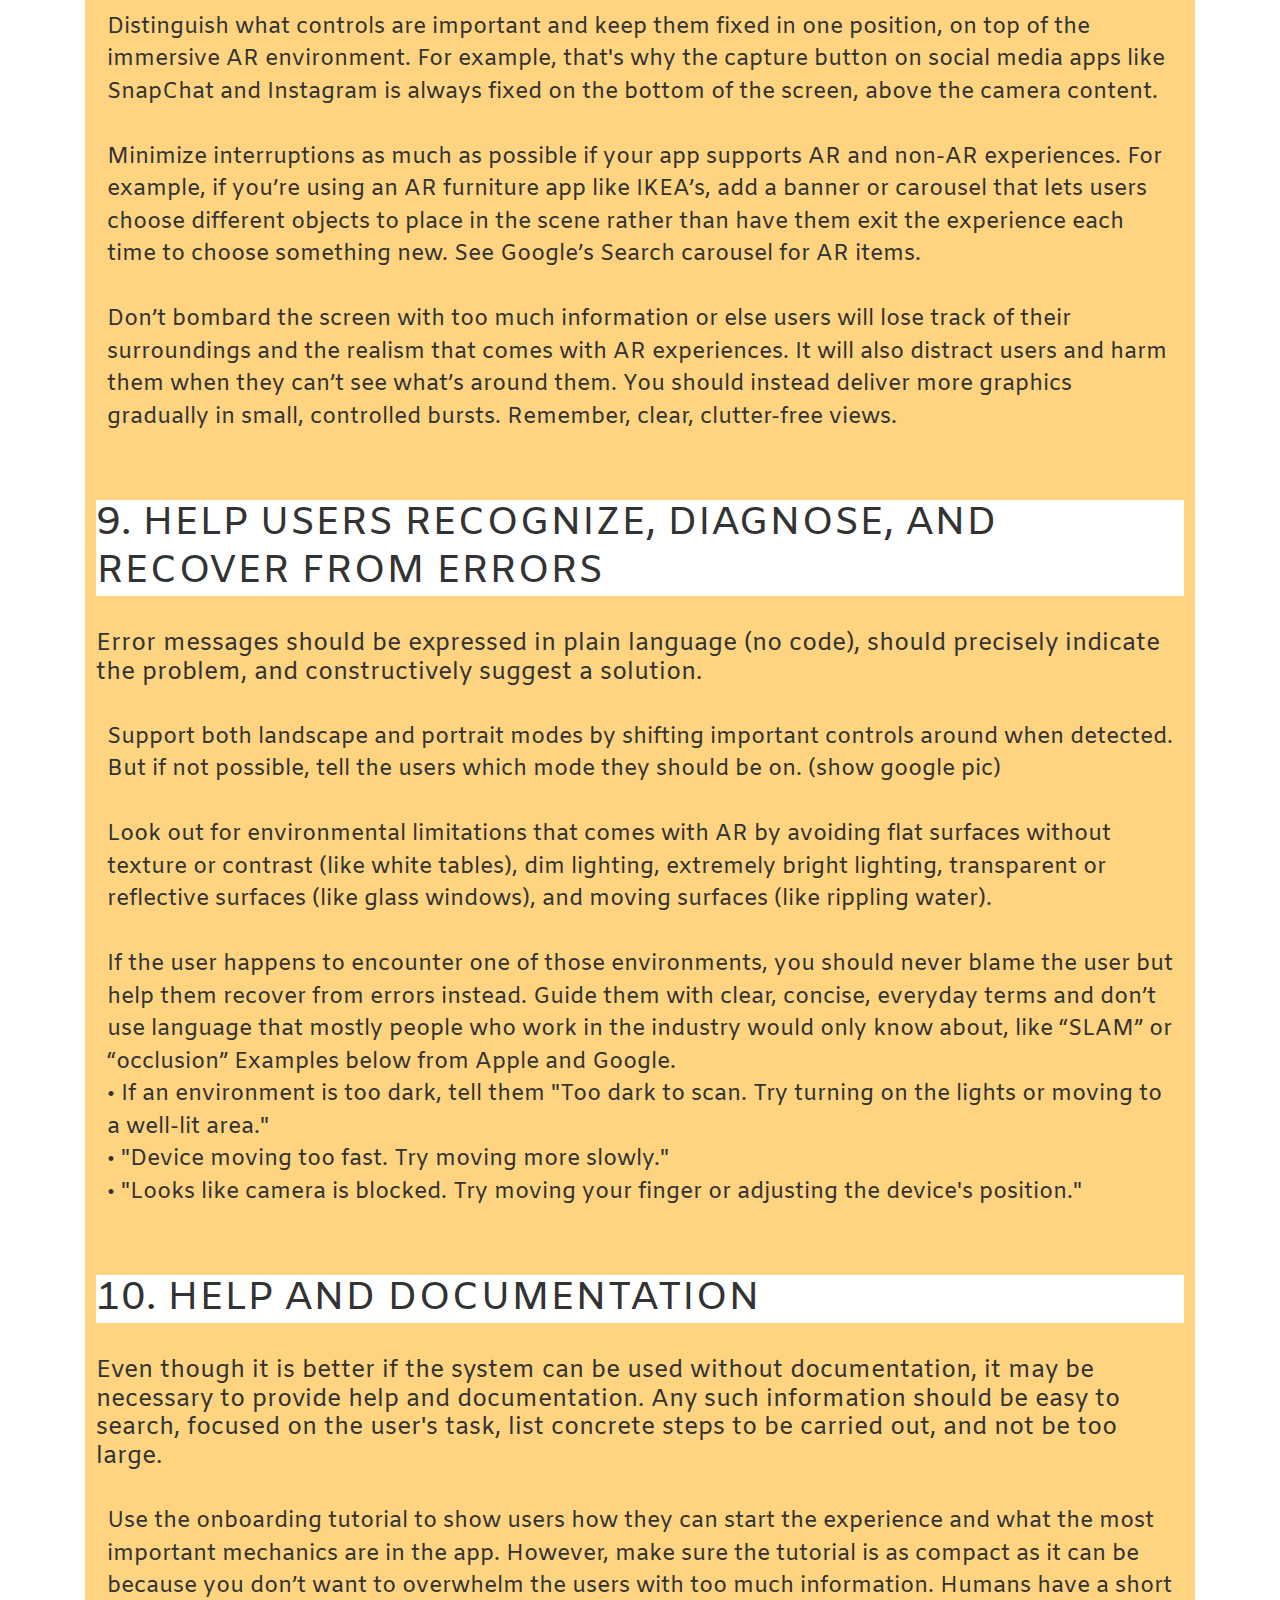
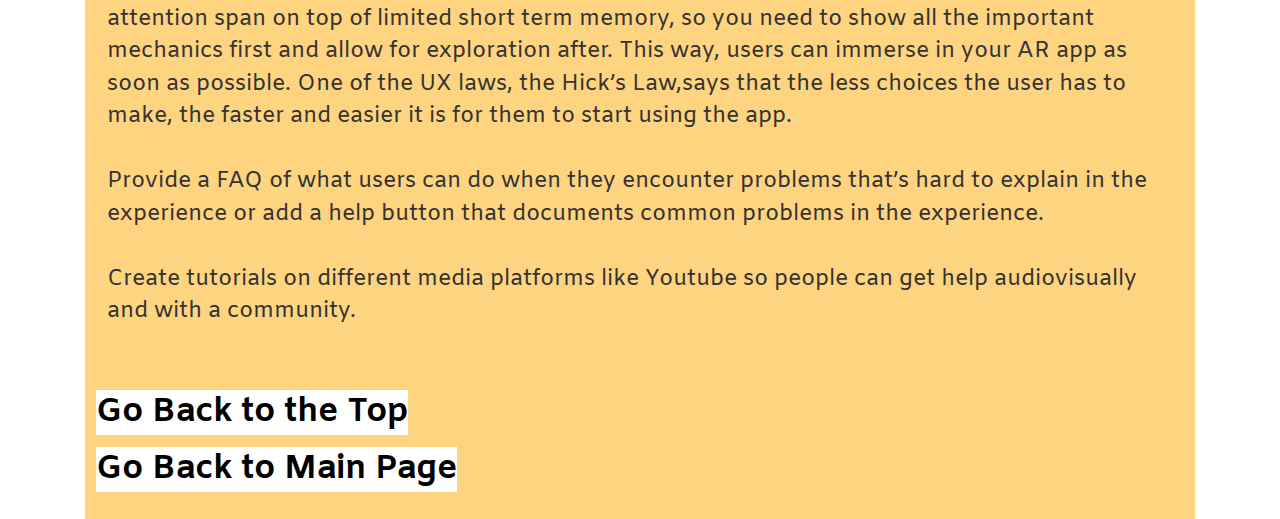
==== commit 03309131: "🤑🙏 Updated with Glitch" ====
--- a/arDesignProject.html
+++ b/arDesignProject.html
@@ -112,7 +112,7 @@
           water).See an appropriate surface below.<br>
           <img class = "img-fluid"
                src = "https://cdn.glitch.com/ee9306d7-4d27-4c53-830a-b3ab57b2fa13%2Fgiphy-downsized-large.gif?v=1600225573625"> 
-          <br> Credits to Google's ARCore
+          <br> Image Credits to Google's ARCore
           <br />
           <br />
           <i class="fas fa-asterisk"></i>
@@ -135,7 +135,7 @@
           <br> 
           <img class = "img-fluid"
                src = "https://cdn.glitch.com/ee9306d7-4d27-4c53-830a-b3ab57b2fa13%2F9a7e4a02-01b2-4fa6-aa7d-21715b34972e.image.png?v=1600225918161">
-          <br> Credits to Frozen Mountain Software
+          <br> Image Credits to Frozen Mountain Software
           <br />
           <br />
           <i class="fas fa-asterisk"></i>
@@ -149,10 +149,9 @@
           travel. For example, Google Maps AR has a mini map on the bottom of
           the screen to show where the user is, where their destination is, and
           waypoints that updates live to guide them there.
-          <img
-            class="img-fliud"
-            src="https://cdn.glitch.com/ee9306d7-4d27-4c53-830a-b3ab57b2fa13%2F8f8fcabd-0a4b-420e-a9d4-4e6b97cbbf18.image.png?v=1600198814282"
-          />
+          <img class = "img-fluid"
+               src = "https://cdn.glitch.com/ee9306d7-4d27-4c53-830a-b3ab57b2fa13%2F77ac1314-b66a-44c2-9c52-f73053d5aaf6.image.png?v=1600232366938">
+          <br> Image Credits to Google Maps
         </p>
 
         <h3 class="highlightMe">
@@ -170,6 +169,9 @@
           life objects and react to its real-world environments. If the users
           are playing with a bouncy ball, it should be able to bounce on the
           ground and the walls.
+          <br>
+          <img class = "img-fluid" src = "https://cdn.glitch.com/ee9306d7-4d27-4c53-830a-b3ab57b2fa13%2F11lj.gif?v=1600234480428">
+          <br> Image Credits to Tokyo Institute of Technology
 
           <br />
           <br />
@@ -178,6 +180,9 @@
           enhance it by using object occlusion. The virtual objects should be
           able to hide behind real world objects or be in front of them so they
           don’t only behave realistically, but also look realistic.
+          <img class = "img-fluid"
+               src = "https://cdn.glitch.com/ee9306d7-4d27-4c53-830a-b3ab57b2fa13%2Fseelkfoqh75rlodfkoez.gif?v=1600232719625">
+          <br> Image Credits to Hot Stepper App
 
           <br />
           <br />
@@ -189,9 +194,14 @@
           furniture looks like at home. Avoid repeating patterns and flat
           colors. Instead, add visual noise like wrinkles if your object is made
           of leather or grains if your object is made of wood.
-        </p>
-
-        <h3 class="highlightMe">
+        <br> 
+        <img class = "img-fluid"
+             src = "https://cdn.glitch.com/ee9306d7-4d27-4c53-830a-b3ab57b2fa13%2F3b65040d-2ef3-4722-aba4-55aaa881b37f.image.png?v=1600231884244">
+        <br> Image Credits to Google's ARCore
+                  </p>
+
+        
+        <h3 class="highlightMe"> 
           3. USER CONTROL AND FREEDOM
         </h3>
 
@@ -216,6 +226,9 @@
           Support undo and redo features so when an object is in an unwanted
           location, the users have the freedom to place them somewhere else. If
           an object is deleted by accident, the user can undo to get it back.
+          <br> 
+          <img class = "img-fluid" src = "https://cdn.glitch.com/ee9306d7-4d27-4c53-830a-b3ab57b2fa13%2F2fee343f-17a7-4ff8-965c-dd71e0620deb.image.png?v=1600235947897"> 
+          <br> Image Credits to Uncorked Studio
 
           <br />
           <br />
@@ -243,6 +256,9 @@
           cause the phone to lose AR tracking. The type of vibration and touch
           feedback really depends on the device so make sure the haptic feedback
           is consistent with all types of devices.
+          
+          <img class = "img-fluid" src = "https://cdn.glitch.com/ee9306d7-4d27-4c53-830a-b3ab57b2fa13%2Fhapticfeedback.gif?v=1600236288954">
+          <br> Image Credits to Google Design Documents
 
           <br />
           <br />
@@ -260,6 +276,9 @@
           example, when using familiar hand gestures like dragging, scaling, and
           rotating, many apps have you drag items with one finger, rotate and
           scale with two.
+          <br> 
+          <img class = "img-fluid" src = "https://cdn.glitch.com/ee9306d7-4d27-4c53-830a-b3ab57b2fa13%2Fgiphy%20(1).gif?v=1600235518497"> 
+          <br> Image Credits to SnapChat
 
           <br />
           <br />
@@ -270,16 +289,18 @@
           <br />
           <br />
           <i class="fas fa-asterisk"></i>
-          Set minimum and maximum sizes for your objects
+          Set minimum and maximum sizes for your objects.
 
           <br />
           <br />
           <i class="fas fa-asterisk"></i>
           Use large objects to get users to move around the object and see
-          things at different angles. Make sure to not suddenly place it right
-          in front of them though by adding some distance between the user and
-          the object so it doesn’t surprise them and cause them to walk
-          backwards
+          things at different angles, but make sure to not suddenly place it right
+          in front of them. 
+          
+          <img class = "img-fluid"
+               src = "https://cdn.glitch.com/ee9306d7-4d27-4c53-830a-b3ab57b2fa13%2F16c137a0-c026-4e19-9ccd-0e4205fbb7f1.image.png?v=1600233543825">
+          <br> Image Credits to Adobe Aero
 
           <br />
           <br />
@@ -287,7 +308,7 @@
           Maintain a target size that’s easy to tap for every object in your
           scene. Even when you shrink the object, the target size should remain
           the same. Same goes for text. Text size should remain the same no
-          matter how far or close the object is to maintain readability
+          matter how far or close the object is to maintain readability.
         </p>
 
         <h3 class="highlightMe">5. ERROR PREVENTION</h3>
@@ -302,7 +323,7 @@
           <i class="fas fa-asterisk"></i>
           Whenever possible, test your app with novice users to see if they
           understand the terminology and visual cues used. Make sure they feel
-          comfortable!
+          comfortable! 
 
           <br />
           <br />
@@ -327,7 +348,7 @@
           <br />
           <i class="fas fa-asterisk"></i>
           Tell users to look up from phone if they’re accelerating so they’re
-          safe around their surroundings
+          safe around their surroundings.
 
           <br />
           <br />
@@ -337,13 +358,19 @@
           overwhelming size of the models will cause users to be uncomfortable,
           lose a sense of control over the AR experience, or worst, walk
           backwards and risk tripping. Microsoft recommends placing the objects
-          at least 2 meters/ 6.56 feet away
+          at least 2 meters/ 6.56 feet away.
+          
+          <br>
+          <img class = "img-fluid"
+               src = "https://cdn.glitch.com/ee9306d7-4d27-4c53-830a-b3ab57b2fa13%2Freduceuserfrustration.gif?v=1600236081183">
+          <br> Image Credits to Google Design Documents
 
           <br />
           <br />
           <i class="fas fa-asterisk"></i>
           Let users know how much space your experience needs upfront:
-          bedroom-sized model? Table-top game? Scavenger hunt around the world?
+          bedroom-sized model? Table-top game? Scavenger hunt around the world? <br> 
+  
         </p>
 
         <h3 class="highlightMe">
@@ -366,7 +393,10 @@
           <br />
           <i class="fas fa-asterisk"></i>
           If space permits, use an AR badge that says “See in AR” or “View in
-          3D" so first-time users know where to click to start their experience
+          3D" so first-time users know where to click to start their experience.
+          <img class = "img-fluid"
+               src = "https://cdn.glitch.com/ee9306d7-4d27-4c53-830a-b3ab57b2fa13%2F54569049-9ae2-4ef4-8b9b-7a9339216db6.image.png?v=1600233116251">
+          
 
           <br />
           <br />
@@ -383,12 +413,10 @@
           <br />
           <br />
           <i class="fas fa-asterisk"></i>
-          Related information is grouped together to help the user focus
-
-          <br />
-          <br />
-          <i class="fas fa-asterisk"></i>
-          There is good color contrast.
+          Related information is grouped together to help the user focus.<br>
+          <img class = "img-fluid"
+               src = "https://cdn.glitch.com/ee9306d7-4d27-4c53-830a-b3ab57b2fa13%2Fgiphy.gif?v=1600234208223">
+          <br> Image Credits to 
 
           <br />
           <br />
@@ -408,9 +436,12 @@
         </h4>
         <p>
           <i class="fas fa-asterisk"></i>
-          Accommodate various two-finger gestures like left and right thumb,
-          index finger and thumb, etc… when rotating and scaling objects in a
-          mobile AR app
+          Accommodate various two-finger gestures such as having the left and right thumb together,
+          index finger and thumb, index finger and middle finger, etc… when rotating and scaling objects in a
+          mobile AR app. <br> 
+          <img class = "img-fluid"
+               src = "https://cdn.glitch.com/ee9306d7-4d27-4c53-830a-b3ab57b2fa13%2FAdjusting-and-rotating-to-fit-into-your-space.gif?v=1600233879562">
+          <br> Image Credits to Houzz App
 
           <br />
           <br />
@@ -429,6 +460,10 @@
           With limited screen space on our devices, it’s important to show the
           most important interactions and hide the less used ones for a
           decluttered, more aesthetically pleasing view.
+          
+          <img class = "img-fluid"
+               src = "https://cdn.glitch.com/ee9306d7-4d27-4c53-830a-b3ab57b2fa13%2F139a1c35eb1210bcd9cb54489f4bcbdb.gif?v=1600234951699">
+          <br> Image Credits to <a class = "contactLink" href = "https://i.pinimg.com/originals/13/9a/1c/139a1c35eb1210bcd9cb54489f4bcbdb.gif"> Src</a>
         </p>
 
         <h3 class="highlightMe">
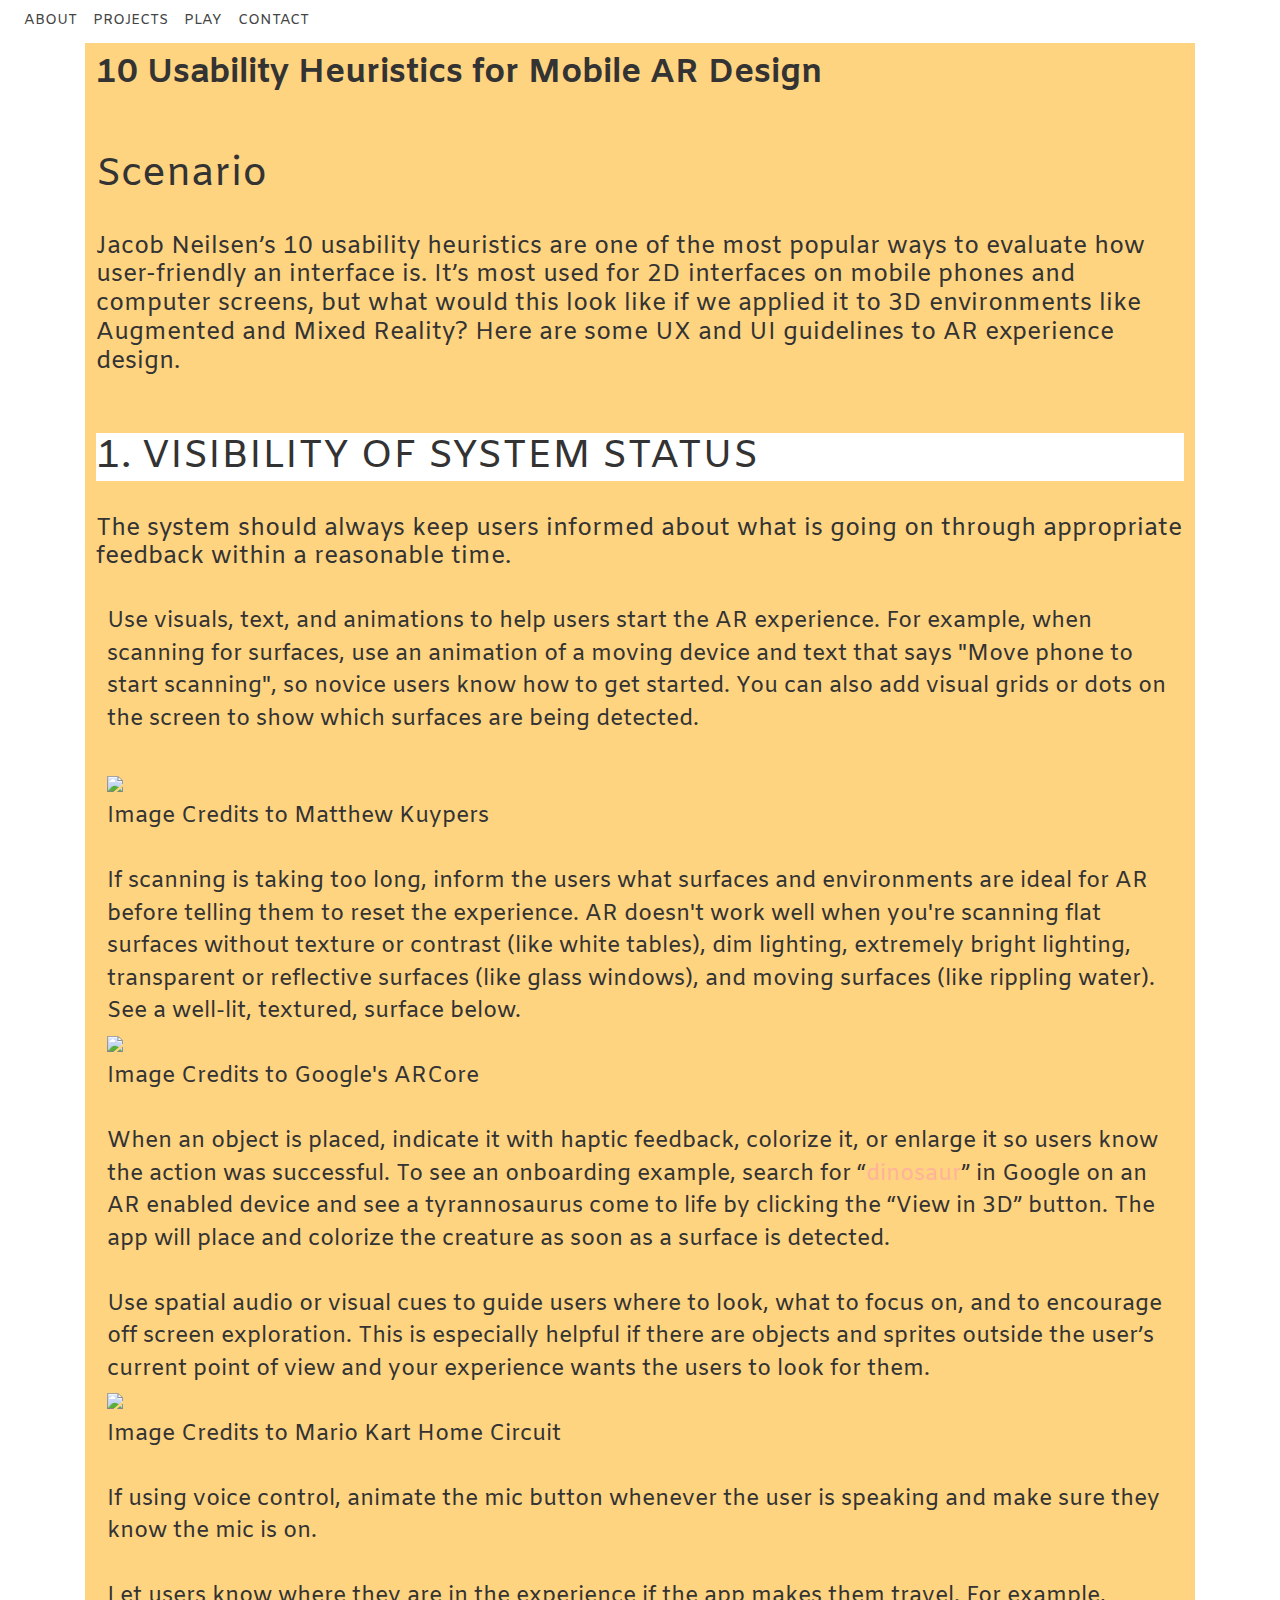
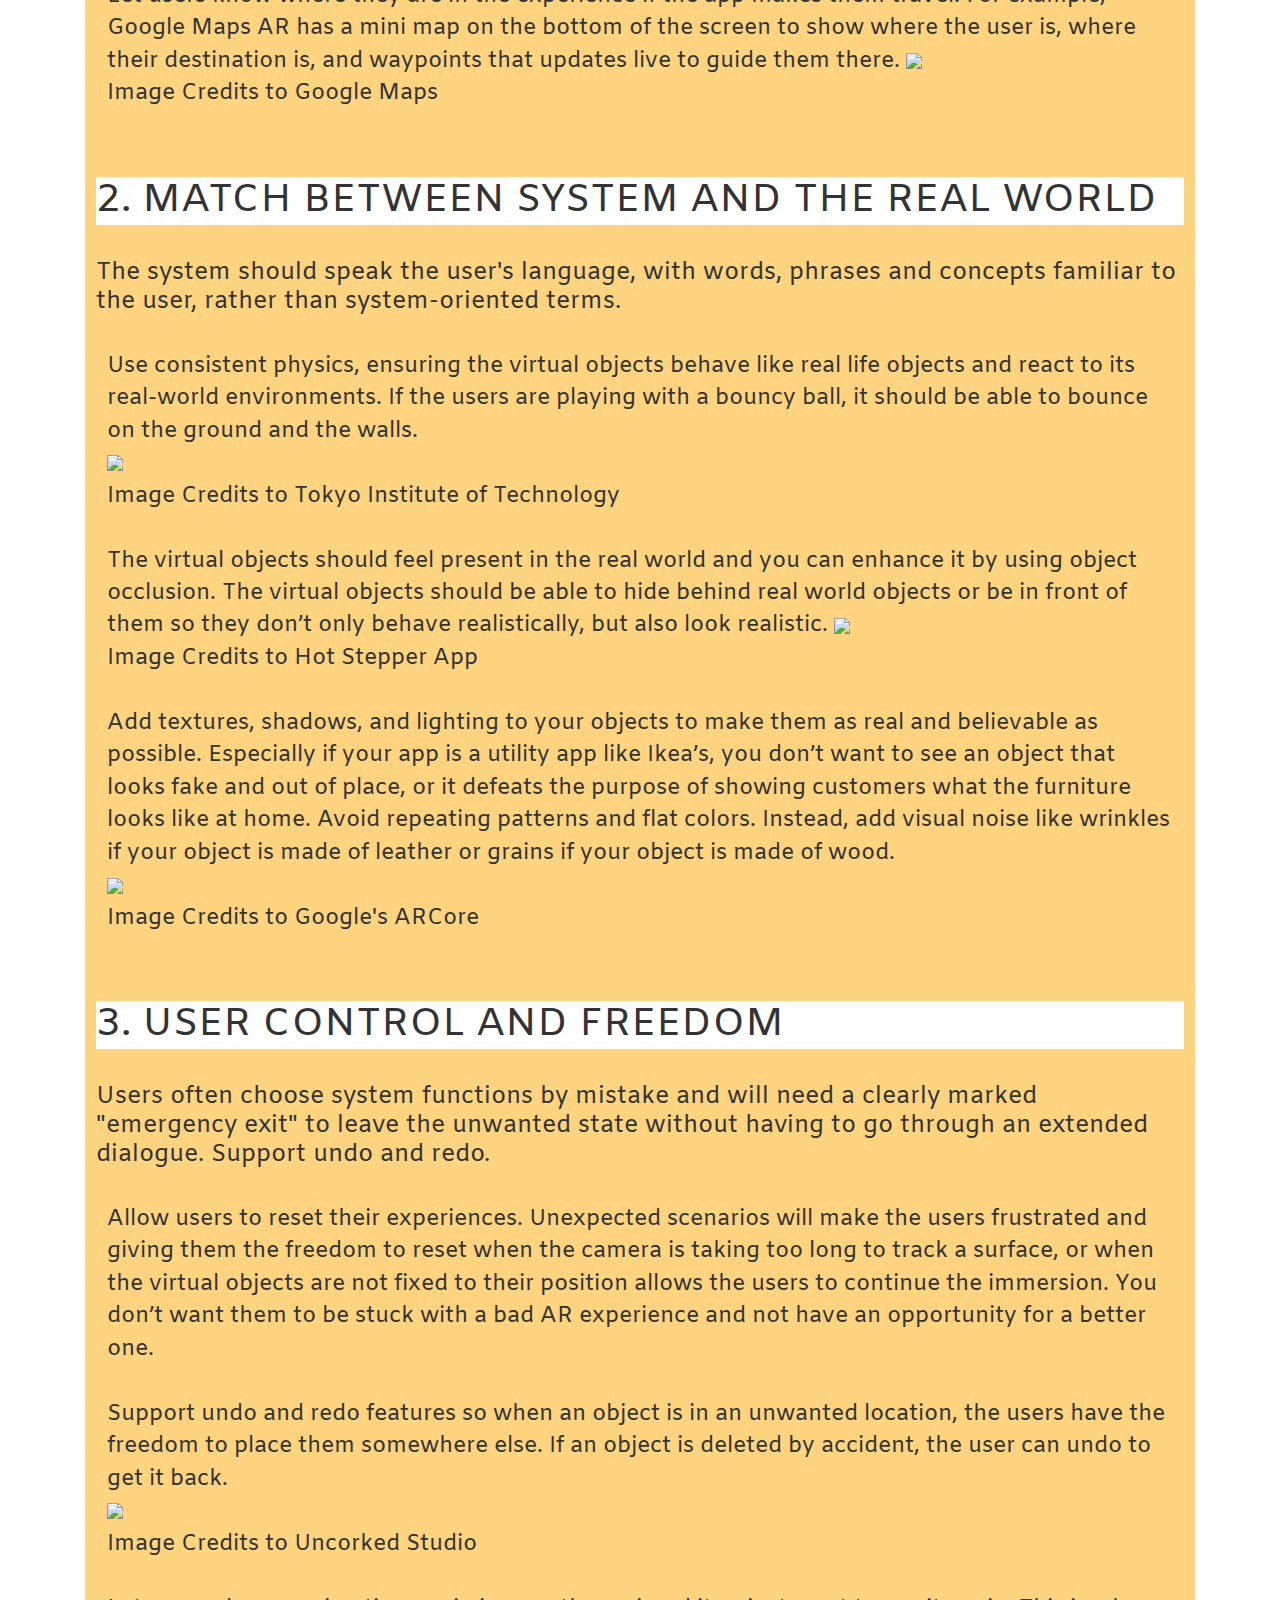
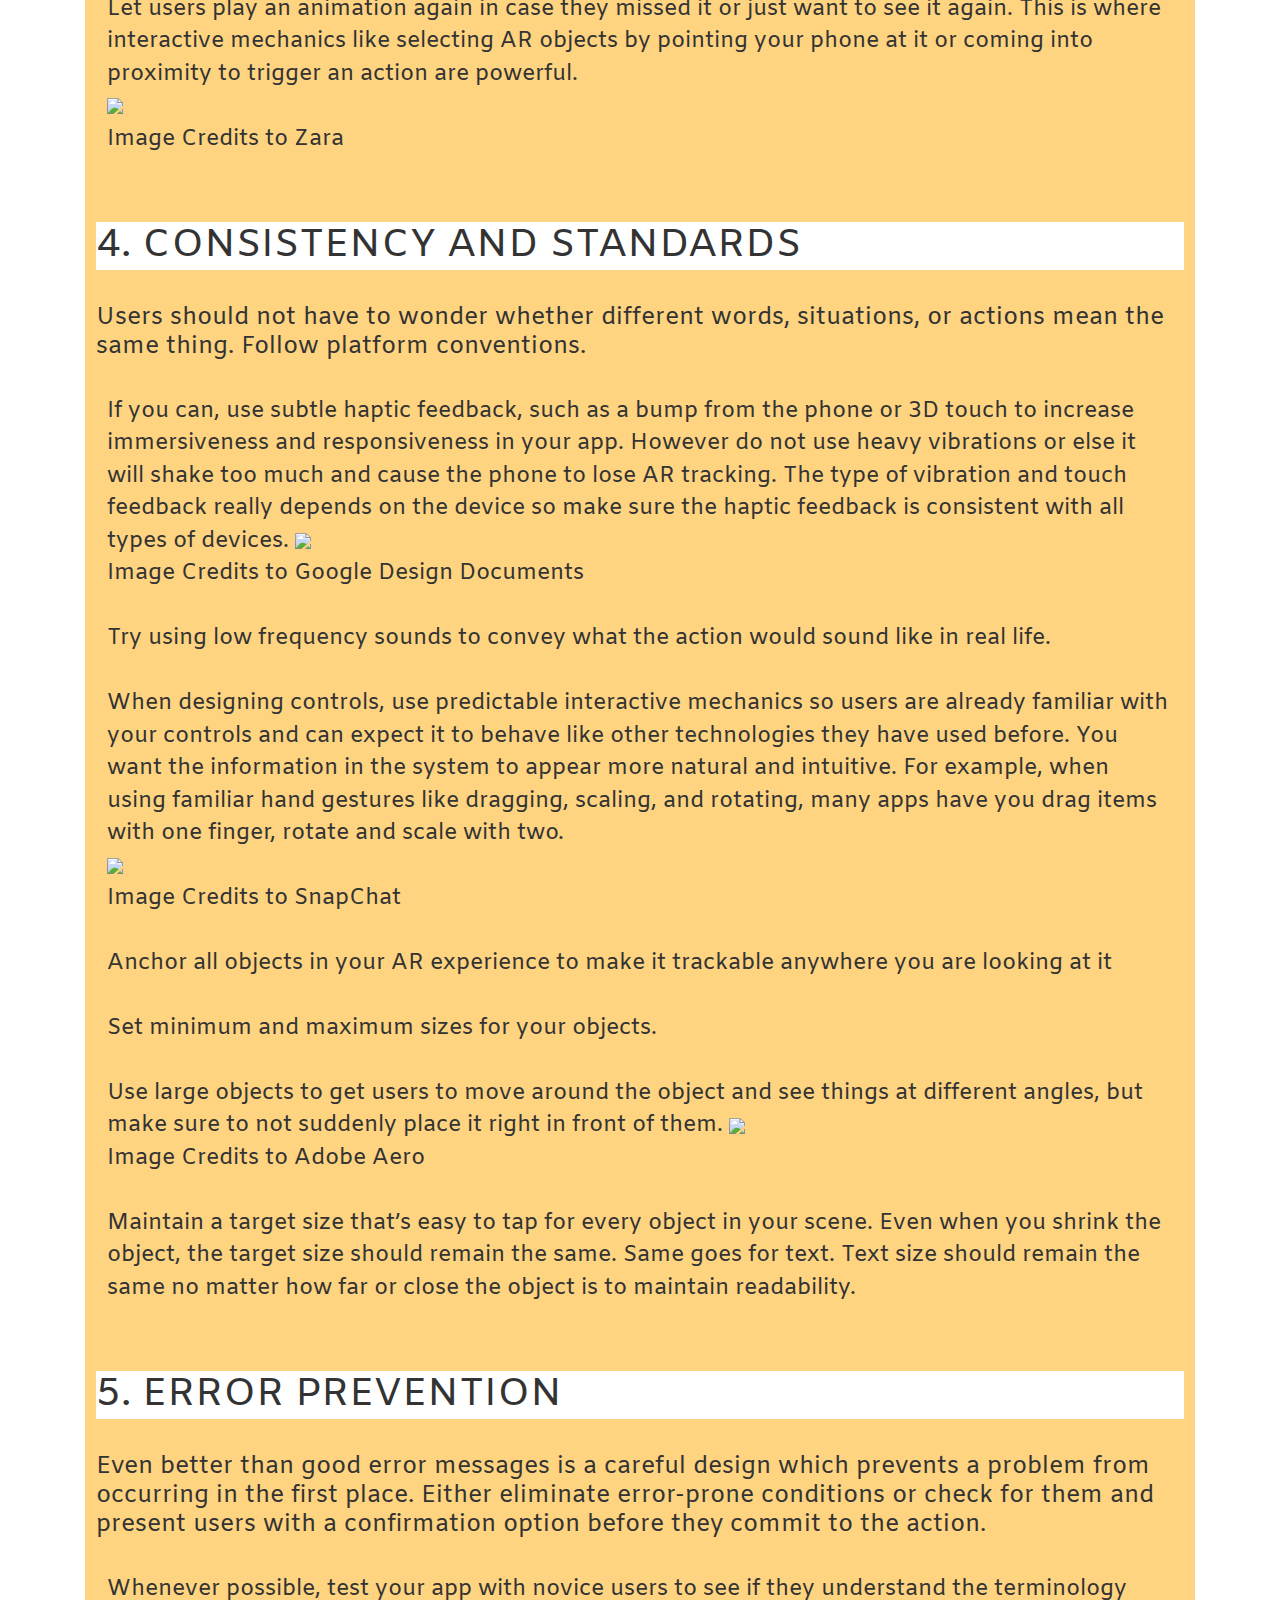
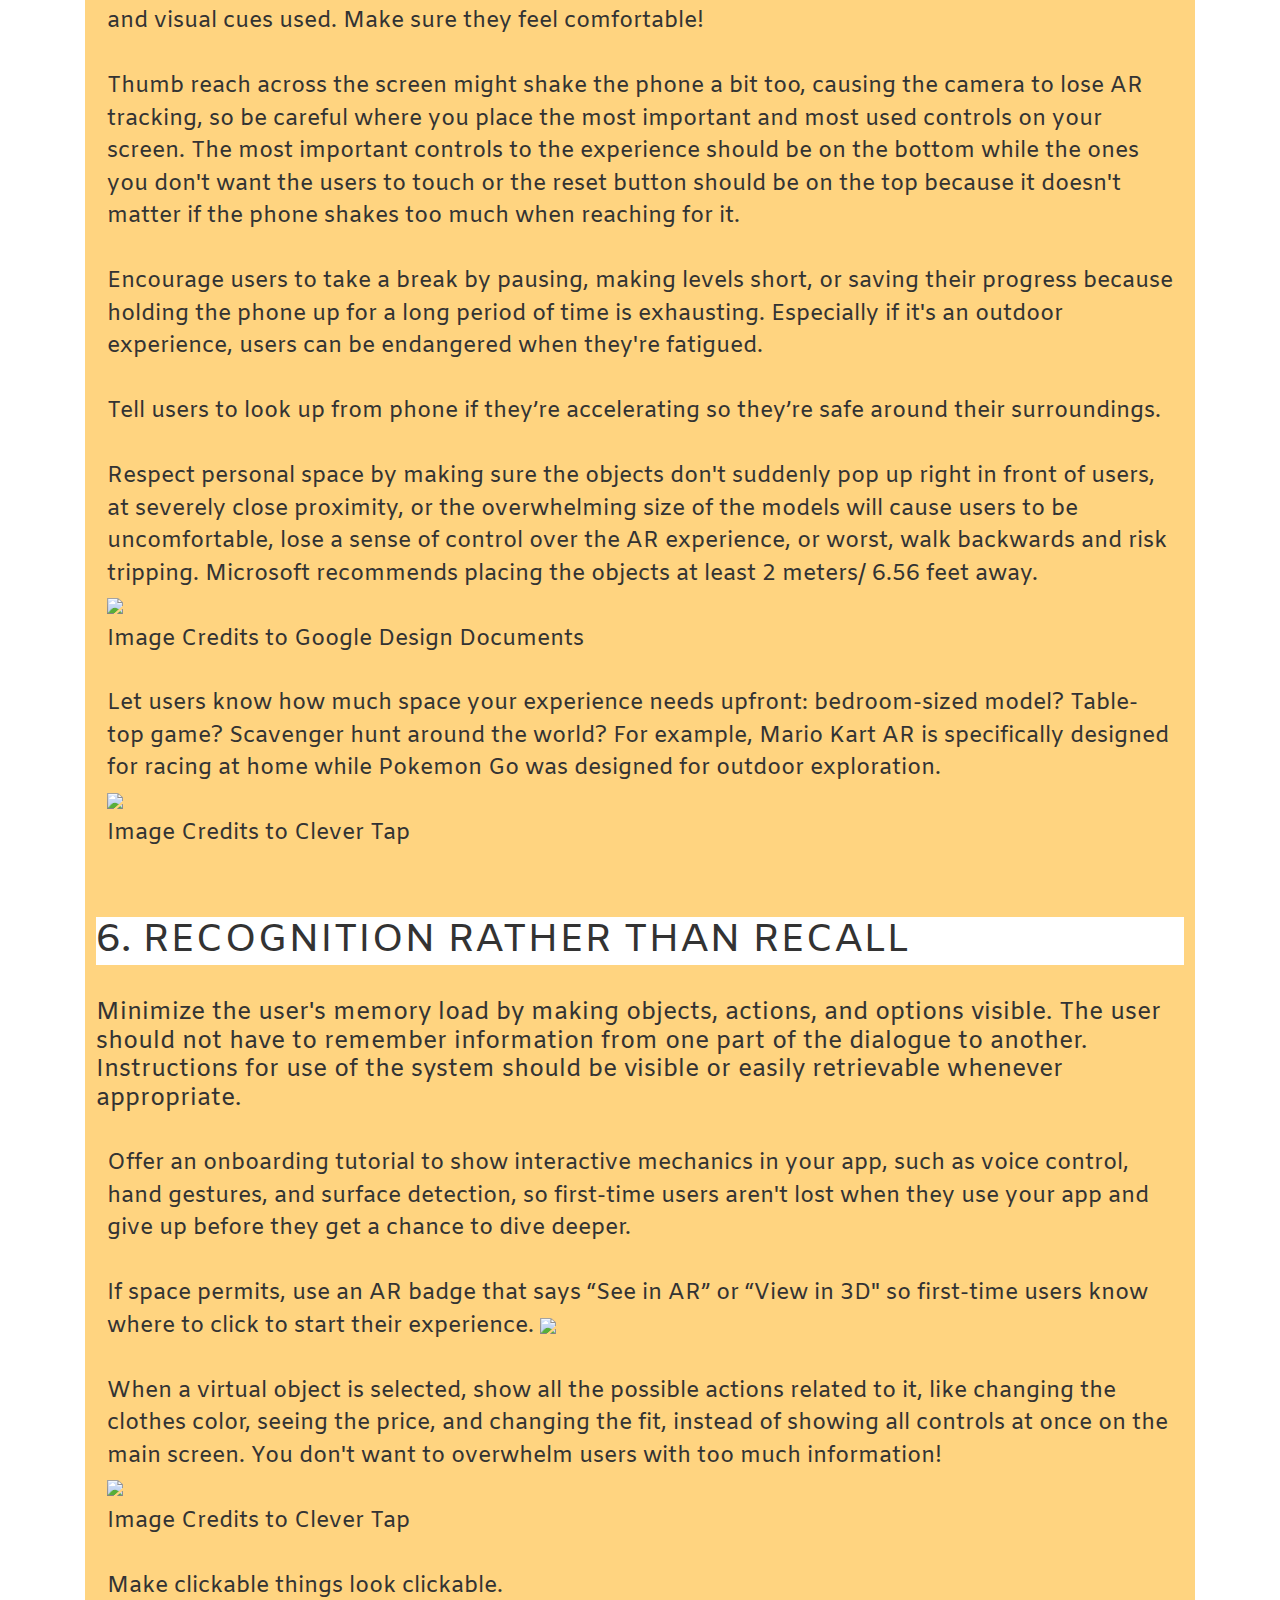
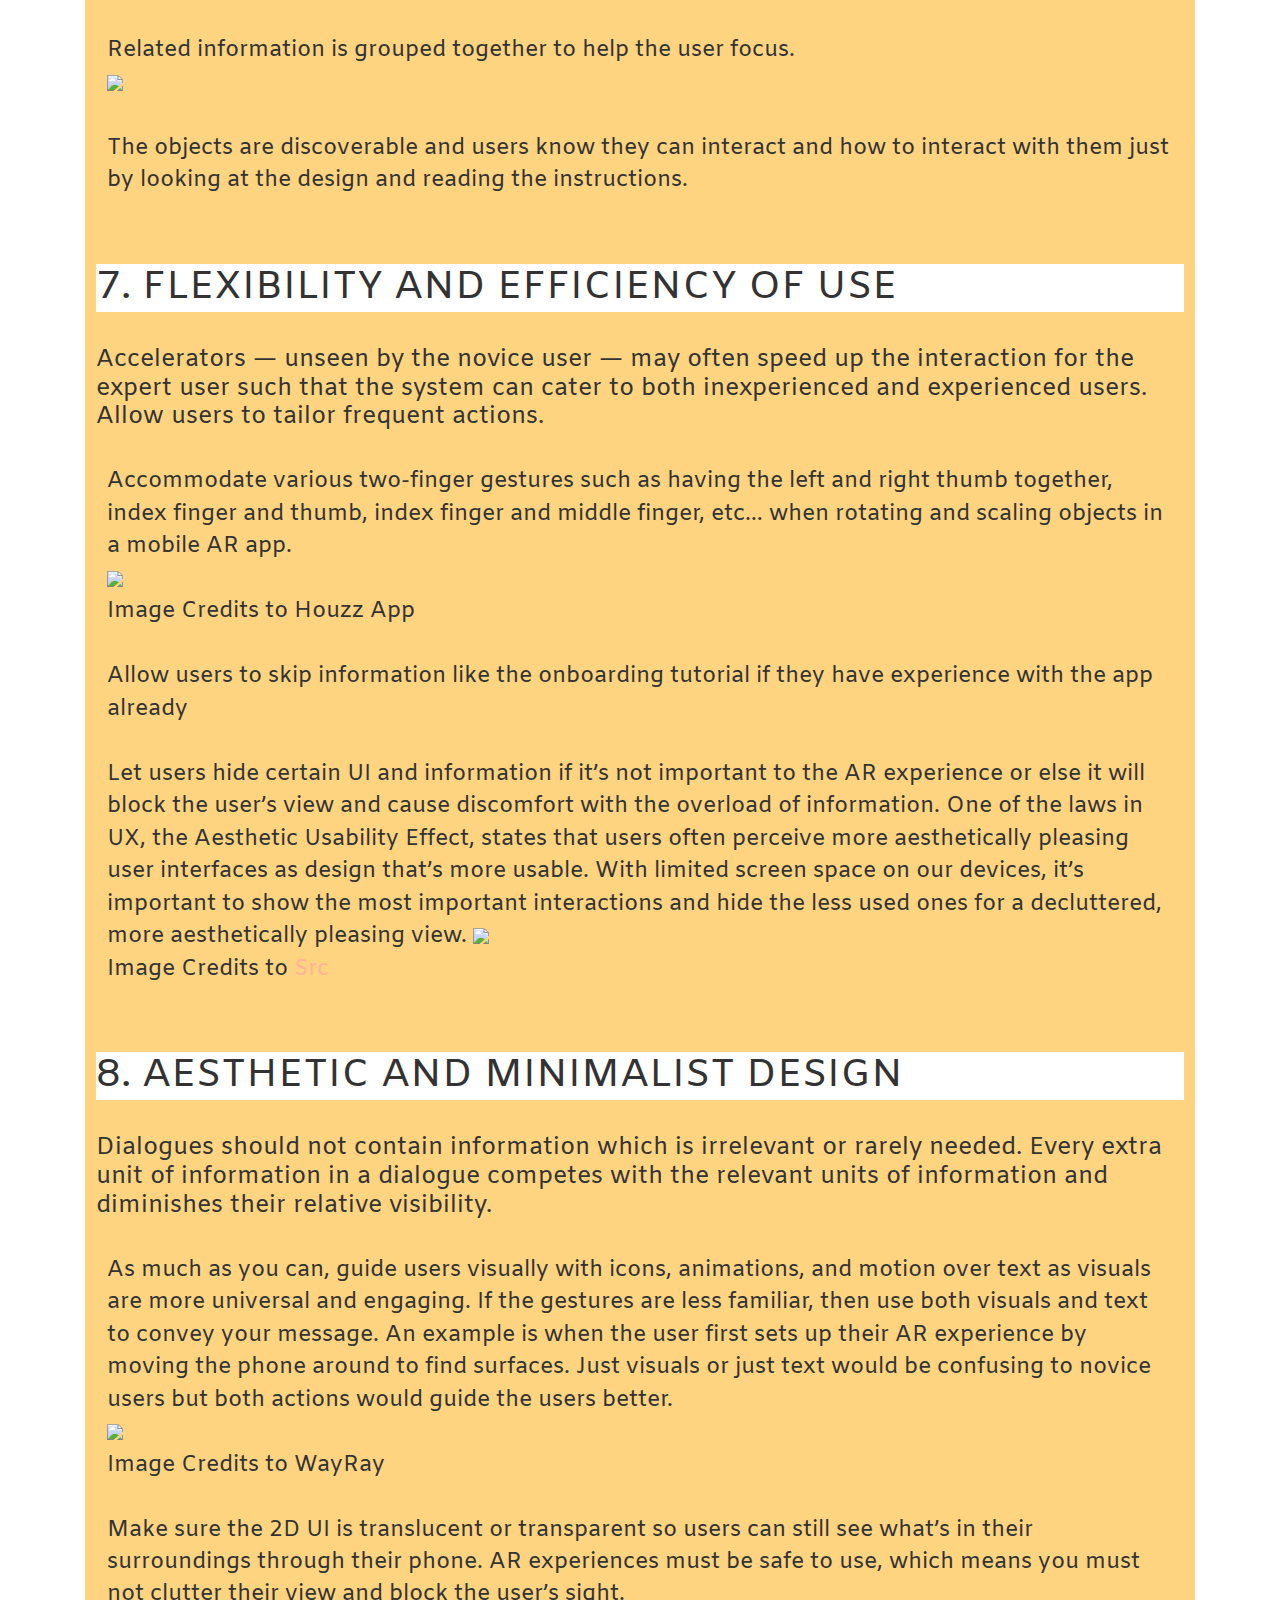
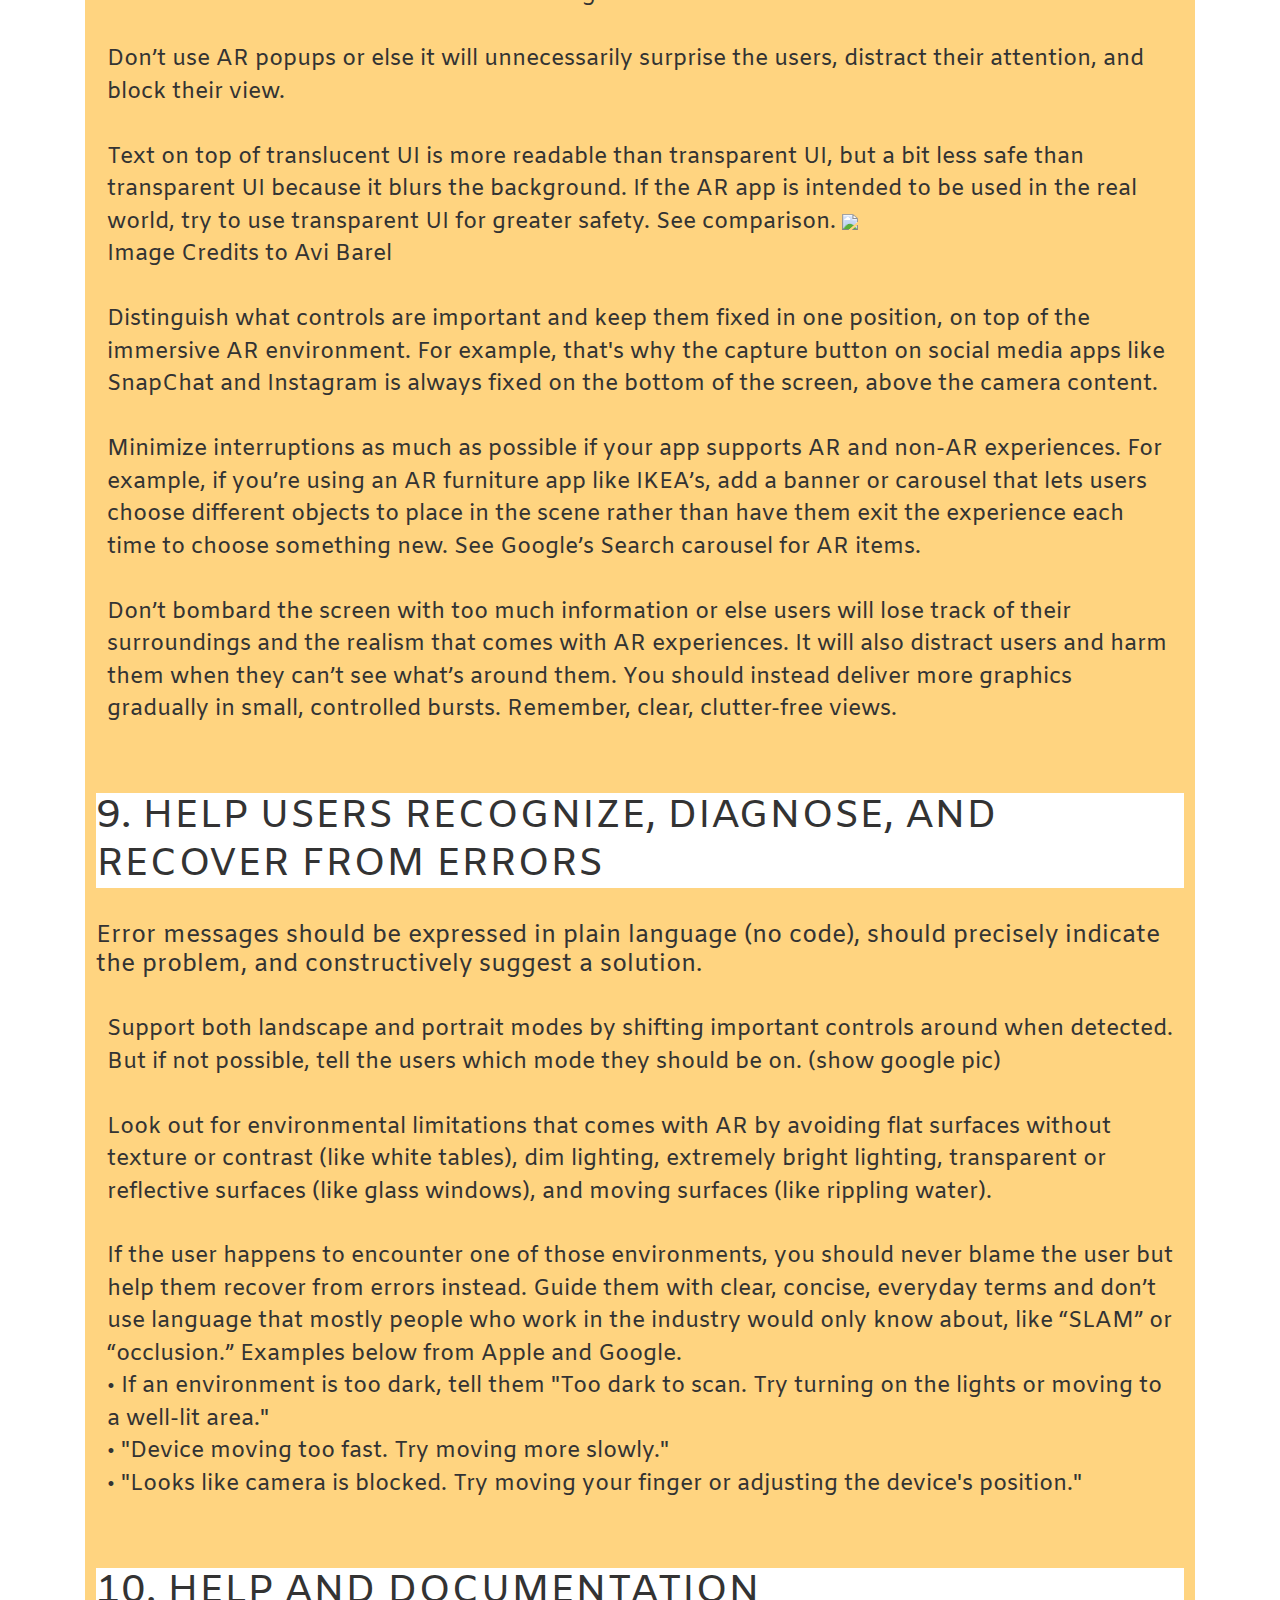
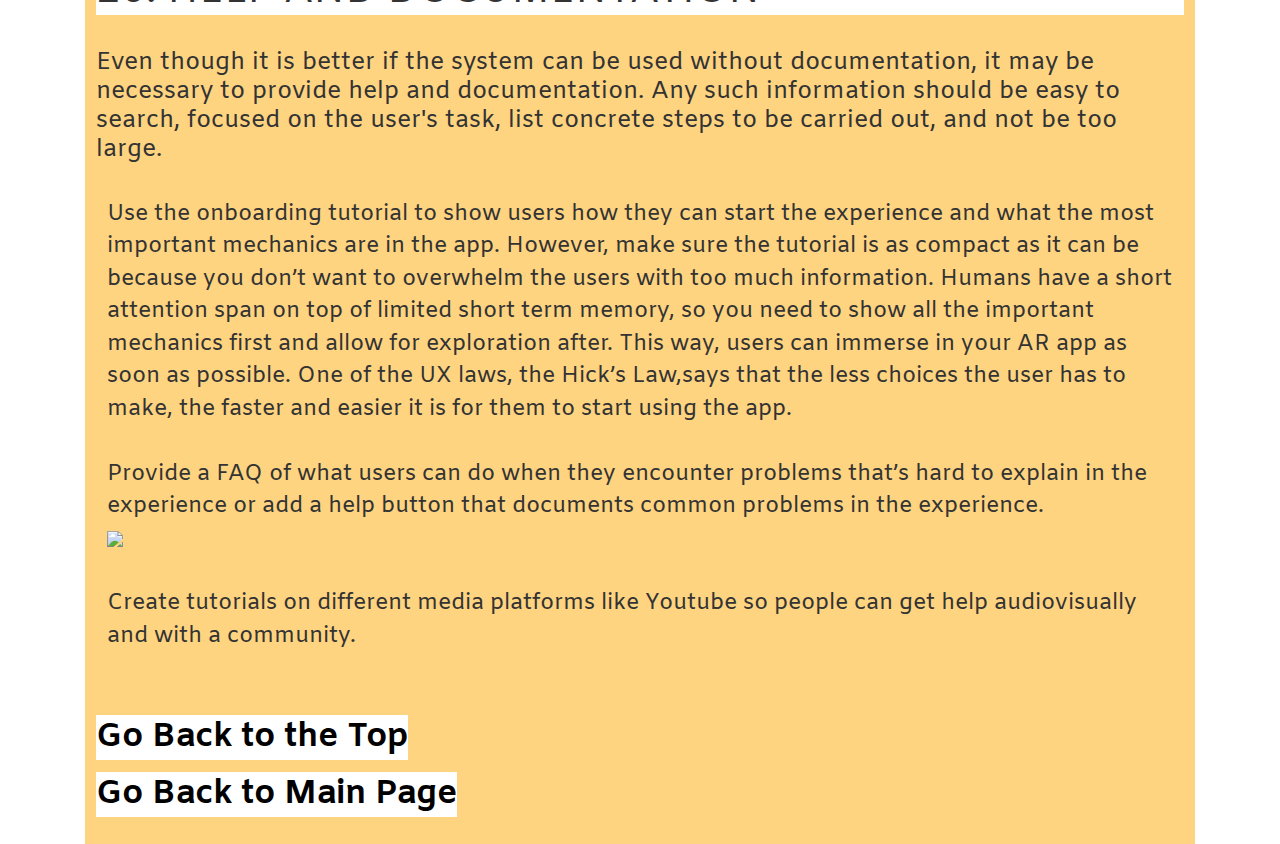
==== commit f982e484: "🕶🌇 Updated with Glitch" ====
--- a/arDesignProject.html
+++ b/arDesignProject.html
@@ -109,7 +109,7 @@
           flat surfaces without texture or contrast (like white tables), dim
           lighting, extremely bright lighting, transparent or reflective
           surfaces (like glass windows), and moving surfaces (like rippling
-          water).See an appropriate surface below.<br>
+          water). See a well-lit, textured, surface below.<br>
           <img class = "img-fluid"
                src = "https://cdn.glitch.com/ee9306d7-4d27-4c53-830a-b3ab57b2fa13%2Fgiphy-downsized-large.gif?v=1600225573625"> 
           <br> Image Credits to Google's ARCore
@@ -134,8 +134,8 @@
           point of view and your experience wants the users to look for them.
           <br> 
           <img class = "img-fluid"
-               src = "https://cdn.glitch.com/ee9306d7-4d27-4c53-830a-b3ab57b2fa13%2F9a7e4a02-01b2-4fa6-aa7d-21715b34972e.image.png?v=1600225918161">
-          <br> Image Credits to Frozen Mountain Software
+               src = "https://cdn.glitch.com/ee9306d7-4d27-4c53-830a-b3ab57b2fa13%2F17ecfa49-8502-45be-831f-5a631b35bb44.image.png?v=1600265303973">
+          <br> Image Credits to Mario Kart Home Circuit
           <br />
           <br />
           <i class="fas fa-asterisk"></i>
@@ -150,7 +150,7 @@
           the screen to show where the user is, where their destination is, and
           waypoints that updates live to guide them there.
           <img class = "img-fluid"
-               src = "https://cdn.glitch.com/ee9306d7-4d27-4c53-830a-b3ab57b2fa13%2F77ac1314-b66a-44c2-9c52-f73053d5aaf6.image.png?v=1600232366938">
+               src = "https://cdn.glitch.com/ee9306d7-4d27-4c53-830a-b3ab57b2fa13%2Farwn_paris_004_3_phone.gif?v=1600263811601">
           <br> Image Credits to Google Maps
         </p>
 
@@ -236,7 +236,10 @@
           Let users play an animation again in case they missed it or just want
           to see it again. This is where interactive mechanics like selecting AR
           objects by pointing your phone at it or coming into proximity to
-          trigger an action are powerful.
+          trigger an action are powerful. <br> 
+          
+          <img class = "img-fluid" src = "https://cdn.glitch.com/ee9306d7-4d27-4c53-830a-b3ab57b2fa13%2FZARAGIF-1.gif?v=1600265842648"> 
+          <br> Image Credits to Zara
         </p>
 
         <h3 class="highlightMe">
@@ -369,7 +372,11 @@
           <br />
           <i class="fas fa-asterisk"></i>
           Let users know how much space your experience needs upfront:
-          bedroom-sized model? Table-top game? Scavenger hunt around the world? <br> 
+          bedroom-sized model? Table-top game? Scavenger hunt around the world? For example, 
+          Mario Kart AR is specifically designed for racing at home while Pokemon Go was designed for outdoor exploration. <br> 
+          <img class = "img-fluid"
+               src = "https://cdn.glitch.com/ee9306d7-4d27-4c53-830a-b3ab57b2fa13%2F934b7819-32e7-47c9-a0aa-bd08519df0b8.image.png?v=1600266051040">
+          <br> Image Credits to Clever Tap
   
         </p>
 
@@ -395,15 +402,18 @@
           If space permits, use an AR badge that says “See in AR” or “View in
           3D" so first-time users know where to click to start their experience.
           <img class = "img-fluid"
-               src = "https://cdn.glitch.com/ee9306d7-4d27-4c53-830a-b3ab57b2fa13%2F54569049-9ae2-4ef4-8b9b-7a9339216db6.image.png?v=1600233116251">
+               src = "https://cdn.glitch.com/ee9306d7-4d27-4c53-830a-b3ab57b2fa13%2Ff94a9d1f-83a5-42b4-84fc-adbf8bd518d6.image.png?v=1600264148278">
           
 
           <br />
           <br />
           <i class="fas fa-asterisk"></i>
           When a virtual object is selected, show all the possible actions
-          related to it, like changing colors, rotating, and playing the
-          animation.
+          related to it, like changing the clothes color, seeing the price, and changing the fit, instead of showing all controls at once on the main screen. You don't want 
+          to overwhelm users with too much information!<br> 
+          <img class = "img-fluid" 
+               src = "https://cdn.glitch.com/ee9306d7-4d27-4c53-830a-b3ab57b2fa13%2F7013fb0a-7185-41cb-9831-a974d0043a0e.image.png?v=1600266272740">
+          <br> Image Credits to Clever Tap
 
           <br />
           <br />
@@ -416,7 +426,6 @@
           Related information is grouped together to help the user focus.<br>
           <img class = "img-fluid"
                src = "https://cdn.glitch.com/ee9306d7-4d27-4c53-830a-b3ab57b2fa13%2Fgiphy.gif?v=1600234208223">
-          <br> Image Credits to 
 
           <br />
           <br />
@@ -483,7 +492,10 @@
           your message. An example is when the user first sets up their AR
           experience by moving the phone around to find surfaces. Just visuals
           or just text would be confusing to novice users but both actions would
-          guide the users better
+          guide the users better. <br> 
+          <img class = "img-fluid"
+               src = "https://cdn.glitch.com/ee9306d7-4d27-4c53-830a-b3ab57b2fa13%2F2b1487c6-3071-4e76-afd8-617870a7d049.image.png?v=1600267948055">
+          <br> Image Credits to WayRay
 
           <br />
           <br />
@@ -574,7 +586,7 @@
           never blame the user but help them recover from errors instead. Guide
           them with clear, concise, everyday terms and don’t use language that
           mostly people who work in the industry would only know about, like
-          “SLAM” or “occlusion” Examples below from Apple and Google.
+          “SLAM” or “occlusion.” Examples below from Apple and Google.
 
           <br />
           • If an environment is too dark, tell them "Too dark to scan. Try
@@ -614,6 +626,9 @@
           Provide a FAQ of what users can do when they encounter problems that’s
           hard to explain in the experience or add a help button that documents
           common problems in the experience.
+          
+          <br> <img class = "img-fluid"
+                    src = "https://cdn.glitch.com/ee9306d7-4d27-4c53-830a-b3ab57b2fa13%2Fnew.png?v=1600267109656">
 
           <br />
           <br />
